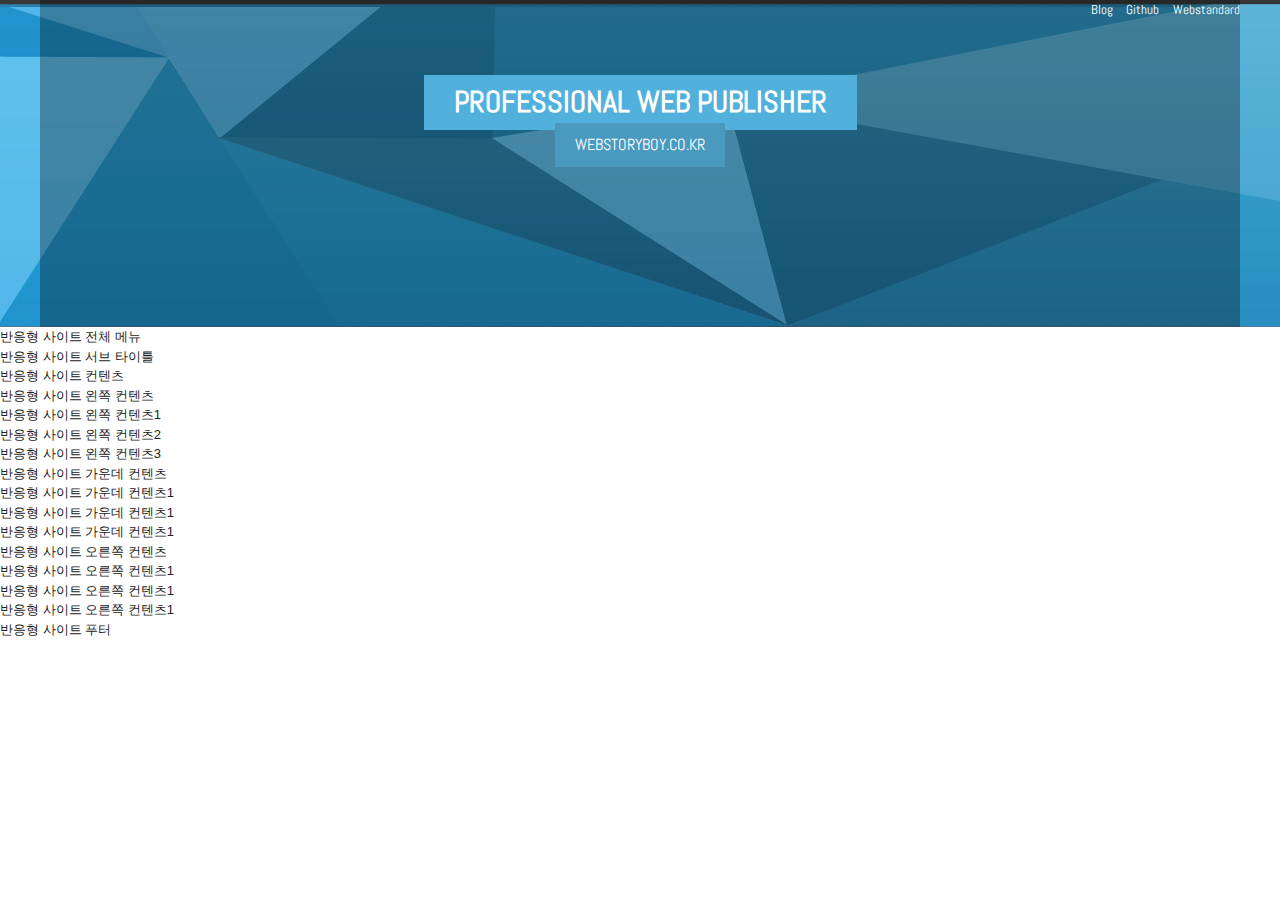
==== 반응형레이아웃/html5/index.html @ 323aff98 "반응형 사이트 만들기 헤더 타이틀" ====
<!DOCTYPE html>
<html lang="ko">

<head>
    <meta charset="UTF-8">
    <meta name="author" content="webstoryboy">
    <meta name="description" content="반응형 사이트 따라하기">
    <meta name="keywords" content="반응형사이트, 웹퍼블리셔, 웹접근성, HTML5, webstoryboy, webs">
    <title>반응형 사이트 만들기</title>

    <!-- style -->
    <link rel="stylesheet" href="css/reset.css">
    <link rel="stylesheet" href="css/style.css">

    <!-- 파비콘 -->
    <link rel="shortcut icon" href="icon/favicon-152.png">
    <link rel="apple-touch-icon-precomposed" href="icon/favicon-152.png">
    <link rel="icon" href="path/to/favicon.png">
    <link rel="icon" href="icon/favicon-16.png" sizes="16x16">
    <link rel="icon" href="icon/favicon-32.png" sizes="32x32">
    <link rel="icon" href="icon/favicon-48.png" sizes="48x48">
    <link rel="icon" href="icon/favicon-64.png" sizes="64x64">
    <link rel="icon" href="icon/favicon-128.png" sizes="128x128">

    <!-- 웹 폰트 -->
    <link href="https://fonts.googleapis.com/css?family=Abel&display=swap" rel="stylesheet">

    <!-- HTLM5shiv ie6~8 -->
    <!--[if lt IE 9]> 
        <script src="js/html5shiv.min.js"></script>
        <script type="text/javascript">
            alert("현재 당신이 보는 브라우저는 지원하지 않습니다. 최신 브라우저로 업데이트해주세요!");
        </script>
    <![endif]-->
</head>

<body>
    <header id="header">
        <div class="container">
            <div class="row">
                <div class="header">
                    <div class="header_menu">
                        <a href="#">Blog</a>
                        <a href="#">Github</a>
                        <a href="#">Webstandard</a>    
                    </div>
                    <!--header_menu-->
                    <div class="header_tit">
                        <h1>Professional Web Publisher</h1><br>
                        <a href="http://webstoryboy.co.kr">webstoryboy.co.kr</a>
                    </div>
                    <!--//header_menu-->
                </div>
            </div>
        </div>
    </header>
    <!-- header -->

    <nav>
        <h2>반응형 사이트 전체 메뉴</h2>
    </nav>
    <article>
        <h2>반응형 사이트 서브 타이틀</h2>
    </article>
    <main>
        <section>
            <h2>반응형 사이트 컨텐츠</h2>
            <section>
                <h3>반응형 사이트 왼쪽 컨텐츠</h3>
                <article>
                    <h4>반응형 사이트 왼쪽 컨텐츠1</h4>
                </article>
                <article>
                    <h4>반응형 사이트 왼쪽 컨텐츠2</h4>
                </article>
                <article>
                    <h4>반응형 사이트 왼쪽 컨텐츠3</h4>
                </article>
            </section>
            <section>
                <h3>반응형 사이트 가운데 컨텐츠</h3>
                <article>
                    <h4>반응형 사이트 가운데 컨텐츠1</h4>
                </article>
                <article>
                    <h4>반응형 사이트 가운데 컨텐츠1</h4>
                </article>
                <article>
                    <h4>반응형 사이트 가운데 컨텐츠1</h4>
                </article>
            </section>
            <section>
                <h3>반응형 사이트 오른쪽 컨텐츠</h3>
                <article>
                    <h4>반응형 사이트 오른쪽 컨텐츠1</h4>
                </article>
                <article>
                    <h4>반응형 사이트 오른쪽 컨텐츠1</h4>
                </article>
                <article>
                    <h4>반응형 사이트 오른쪽 컨텐츠1</h4>
                </article>
            </section>
        </section>
    </main>
    <footer>
        <h2>반응형 사이트 푸터</h2>
    </footer>

    <!-- JavaScript Libraries -->
    <script src="js/jquery.min_1.12.4.js"></script>
    <script src="js/modernizr-custom.js"></script>
</body>

</html>
---- 반응형레이아웃/html5/css/style.css ----
/* 레이 아웃*/

#header {background: url(../img/header_bg.jpg) repeat-x center top;}

/* 컨테이너 */
.container{width: 1200px; margin: 0 auto; background: rgba(0,0,0,0.3);}

/* 헤더 */
.header { height: 327px;}
.header .header_menu{text-align: right;}
.header .header_menu a{color: #fff; padding: 8px 0 6px 10px; inline-display: block; transition: color 0.3s ease; font-family: 'Abel', sans-serif;}
.header .header_menu a:hover{color: #ccc;}
.header .header_tit {text-align: center; text-transform: uppercase; margin-top: 55px; font-family: 'Abel', sans-serif;}
.header .header_tit h1{font-size: 30px; color: #fff; background: #51b0dc; display: inline-block; padding: 5px 30px; font-weight: 900; transition: box-shadow 0.25s ease-in-out;}
.header .header_tit h1:hover {box-shadow: inset -9em 0 0 0 #257fac, inset 9em 0 0 0 #257fac;}
.header .header_tit a{font-size: 16px; color:#fff; background: #4a9abf; display: inline-block; padding: 10px 20px; margin-top: -7px; transition: box-shadow 0.25s ease-in-out;}
.header .header_tit a:hover{box-shadow: inset 0 0 0 5px rgba(75, 154, 191, 0.9), inset  0 0 0 100px rgba(0, 0, 0, 0.1)}

/* mediaquery */
@media(max-width: 1220px){
    .container{width: 100%;}
    .row{padding: 0 15px;}
}
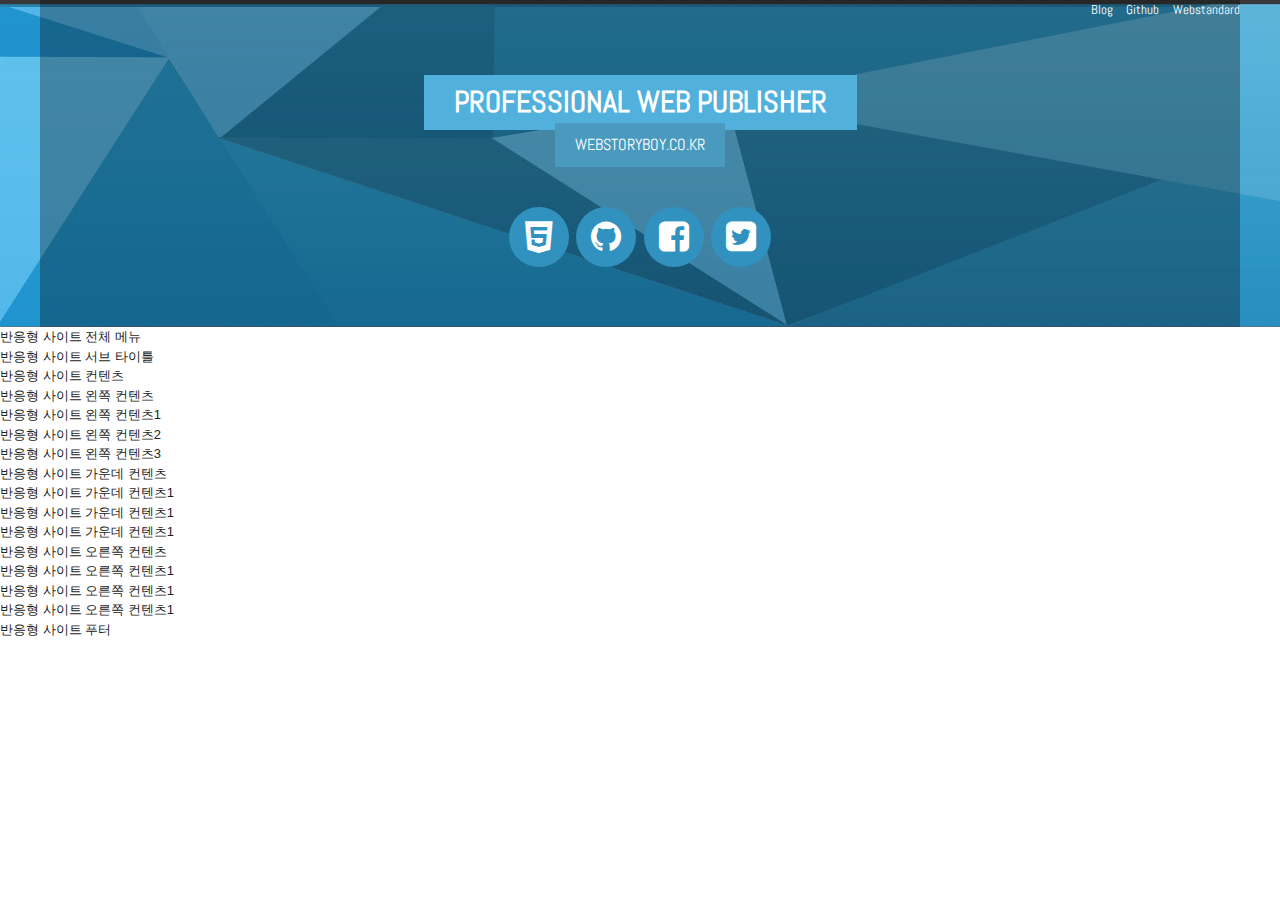
==== commit d25c1bcd: "12.반응형레이아웃 헤더 만들기" ====
--- a/반응형레이아웃/html5/index.html
+++ b/반응형레이아웃/html5/index.html
@@ -11,6 +11,7 @@
     <!-- style -->
     <link rel="stylesheet" href="css/reset.css">
     <link rel="stylesheet" href="css/style.css">
+    <link rel="stylesheet" href="css/font-awesome.css">
 
     <!-- 파비콘 -->
     <link rel="shortcut icon" href="icon/favicon-152.png">
@@ -44,12 +45,20 @@
                         <a href="#">Github</a>
                         <a href="#">Webstandard</a>    
                     </div>
-                    <!--header_menu-->
+                    <!--//header_menu-->
                     <div class="header_tit">
                         <h1>Professional Web Publisher</h1><br>
                         <a href="http://webstoryboy.co.kr">webstoryboy.co.kr</a>
                     </div>
-                    <!--//header_menu-->
+                    <!--//header_tit-->
+                    <div class="header_icon">
+                        <ul>
+                            <li><a href=""><i class="fa fa-html5" aria-hidden="true"></i><span>HTML5</span></a></li>
+                            <li><a href=""><i class="fa fa-github" aria-hidden="true"></i><span>GitHub</span></a></li>
+                            <li><a href=""><i class="fa fa-facebook-square" aria-hidden="true"></i><span>Facebook</span></a></li>
+                            <li><a href=""><i class="fa fa-twitter-square" aria-hidden="true"></i><span>Twitter</span></a></li>
+                        </ul>
+                    </div>
                 </div>
             </div>
         </div>
--- a/반응형레이아웃/html5/css/style.css
+++ b/반응형레이아웃/html5/css/style.css
@@ -15,6 +15,14 @@
 .header .header_tit h1:hover {box-shadow: inset -9em 0 0 0 #257fac, inset 9em 0 0 0 #257fac;}
 .header .header_tit a{font-size: 16px; color:#fff; background: #4a9abf; display: inline-block; padding: 10px 20px; margin-top: -7px; transition: box-shadow 0.25s ease-in-out;}
 .header .header_tit a:hover{box-shadow: inset 0 0 0 5px rgba(75, 154, 191, 0.9), inset  0 0 0 100px rgba(0, 0, 0, 0.1)}
+.header .header_icon{text-align: center; margin-top: 40px; padding-bottom: 45px;}
+.header .header_icon li {display:inline; margin: 0 2px;}
+.header .header_icon li a {position: relative; background-color: #3192bf; border-radius: 50%; width: 60px; height: 60px; color: #fff; display:inline-block; font-size: 35px; line-height: 60px; transition: all 0.3s ease;}
+.header .header_icon li a span {position: absolute; left: 50%; top : -40px; transform: translateX(-50%) ; font-size: 12px; line-height: 1.6; background: #3192bf; padding: 3px 9px; border-radius: 6px 0; opacity: 0; transition: all 0.3s ease;}
+.header .header_icon li a span:before {content: ''; position: absolute; left: 50%; bottom: -5px; margin-left: -5px; border-top: 5px solid #3192bf; border-left: 5px solid transparent; border-right: 5px solid transparent;}
+.header .header_icon li a:hover span {opacity: 1; top: -33px;}
+.header .header_icon li a:hover{box-shadow: 0 0 0 3px rgba(75, 154, 191, 0.9) inset, 0 0 0 100px rgba(0, 0, 0, 0.1) inset;}
+
 
 /* mediaquery */
 @media(max-width: 1220px){
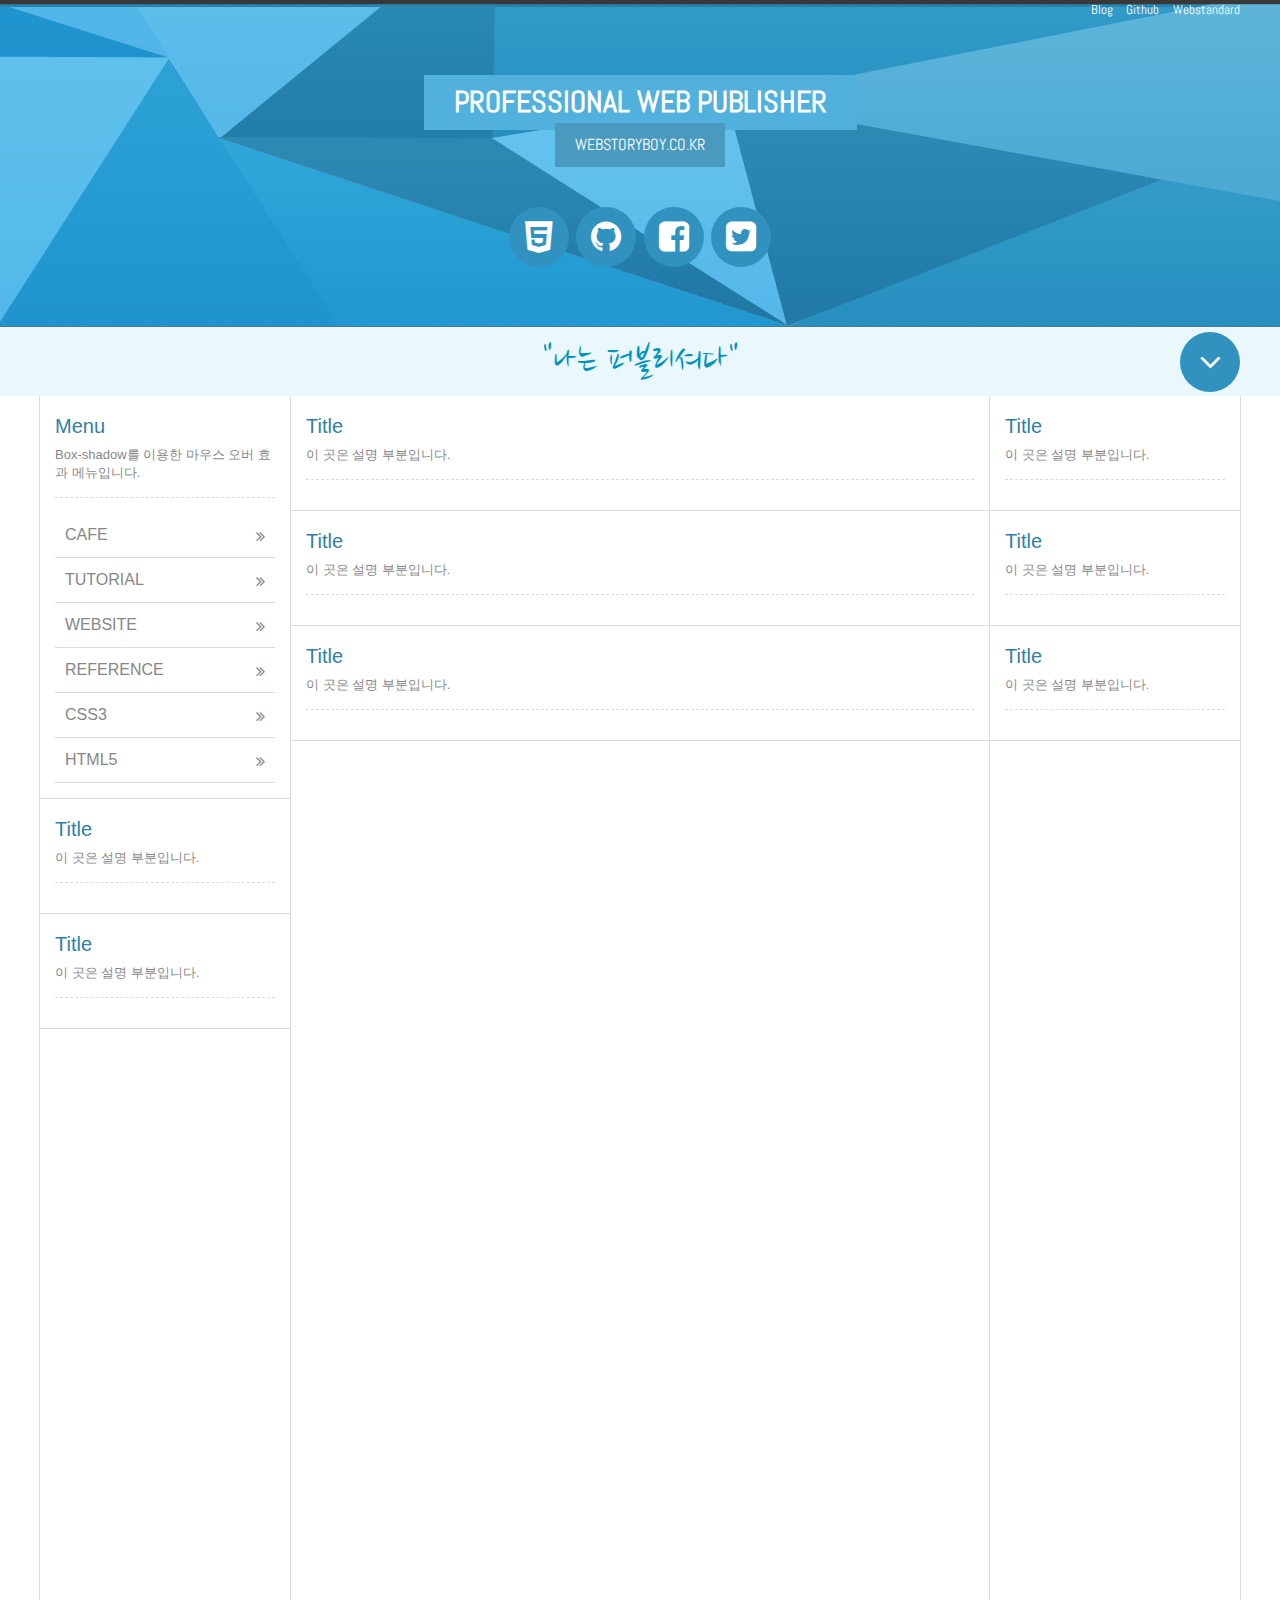
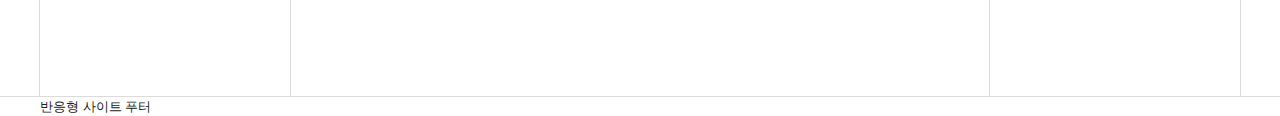
==== commit 877fb5c5: "반응형 사이트 만들기: 메뉴 반응형" ====
--- a/반응형레이아웃/html5/index.html
+++ b/반응형레이아웃/html5/index.html
@@ -12,6 +12,24 @@
     <link rel="stylesheet" href="css/reset.css">
     <link rel="stylesheet" href="css/style.css">
     <link rel="stylesheet" href="css/font-awesome.css">
+
+    <!-- Facebook meta tags -->
+    <meta property="og:type" content="article" />
+    <meta property="og:title" content="반응형 사이트 만들기(title)" />
+    <meta property="og:url"
+        content="http://127.0.0.1:5500/%EB%B0%98%EC%9D%91%ED%98%95%EB%A0%88%EC%9D%B4%EC%95%84%EC%9B%83/html5/index.html" />
+    <meta property="og:image"
+        content="http://127.0.0.1:5500/%EB%B0%98%EC%9D%91%ED%98%95%EB%A0%88%EC%9D%B4%EC%95%84%EC%9B%83/html5/assets/ico/icon.png" />
+    <meta property="og:site_name" content="반응형 사이트 만들기(site_name)" />
+    <meta property="og:description" content="반응형 사이트 따라하기(description)" />
+
+    <!-- twitter meta tags -->
+    <meta name="twitter:card" content="summary_large_image" />
+    <meta name="twitter:site" content="@webstoryboy" />
+    <meta name="twitter:title" content="반응형 사이트 만들기(title)" />
+    <meta name="twitter:description" content="반응형 사이트 만들기(description)." />
+    <meta property="twitter:image"
+        content="http://127.0.0.1:5500/%EB%B0%98%EC%9D%91%ED%98%95%EB%A0%88%EC%9D%B4%EC%95%84%EC%9B%83/html5/assets/ico/icon.png" />
 
     <!-- 파비콘 -->
     <link rel="shortcut icon" href="icon/favicon-152.png">
@@ -25,6 +43,8 @@
 
     <!-- 웹 폰트 -->
     <link href="https://fonts.googleapis.com/css?family=Abel&display=swap" rel="stylesheet">
+    <link href="https://fonts.googleapis.com/css?family=Nanum+Brush+Script" rel="stylesheet">
+    <link href="https://fonts.googleapis.com/css?family=Abel" rel="stylesheet">
 
     <!-- HTLM5shiv ie6~8 -->
     <!--[if lt IE 9]> 
@@ -43,7 +63,7 @@
                     <div class="header_menu">
                         <a href="#">Blog</a>
                         <a href="#">Github</a>
-                        <a href="#">Webstandard</a>    
+                        <a href="#">Webstandard</a>
                     </div>
                     <!--//header_menu-->
                     <div class="header_tit">
@@ -55,8 +75,10 @@
                         <ul>
                             <li><a href=""><i class="fa fa-html5" aria-hidden="true"></i><span>HTML5</span></a></li>
                             <li><a href=""><i class="fa fa-github" aria-hidden="true"></i><span>GitHub</span></a></li>
-                            <li><a href=""><i class="fa fa-facebook-square" aria-hidden="true"></i><span>Facebook</span></a></li>
-                            <li><a href=""><i class="fa fa-twitter-square" aria-hidden="true"></i><span>Twitter</span></a></li>
+                            <li><a href="" class="facebook"><i class="fa fa-facebook-square"
+                                        aria-hidden="true"></i><span>Facebook</span></a></li>
+                            <li><a href="" class="twitter"><i class="fa fa-twitter-square"
+                                        aria-hidden="true"></i><span>Twitter</span></a></li>
                         </ul>
                     </div>
                 </div>
@@ -65,60 +87,220 @@
     </header>
     <!-- header -->
 
-    <nav>
-        <h2>반응형 사이트 전체 메뉴</h2>
+    <nav id="nav">
+        <div class="container">
+            <div class="row">
+                <div class="nav">
+                    <h2 class="ir_su">전체 메뉴</h2>
+                    <div>
+                        <h3>HTML Reference</h3>
+                        <ol>
+                            <li><a href="#">HTML 태그(Tag)</a></li>
+                            <li><a href="#">블록 요소/인라인 요소</a></li>
+                            <li><a href="#">DTD 선언</a></li>
+                            <li><a href="#">언어 속성 설정</a></li>
+                            <li><a href="#">HTML &lt;title&gt;></a></li>
+                            <li><a href="#">HTML &lt;meta&gt;></a></li>
+                            <li><a href="#">특수문자</a></li>
+                            <li><a href="#">하이퍼 링크</a></li>
+                            <li><a href="#">HTML &lt;style&gt;></a></li>
+                            <li><a href="#">HTML &lt;html&gt;></a></li>
+                            <li><a href="#">HTML &lt;head&gt;></a></li>
+                            <li><a href="#">HTML &lt;div&gt;></a></li>
+                            <li><a href="#">HTML &lt;colgroup&gt;></a></li>
+                            <li><a href="#">HTML &lt;caption&gt;></a></li>
+                        </ol>
+                    </div>
+                    <div>
+                        <h3>CSS Reference</h3>
+                        <ol>
+                            <li><a href="#">CSS 선택자</a></li>
+                            <li><a href="#">CSS 단위</a></li>
+                            <li><a href="#">CSS 색상</a></li>
+                            <li><a href="#">CSS 선언 방법</a></li>
+                            <li><a href="#">상대주소와 절대주소</a></li>
+                            <li><a href="#">CSS float</a></li>
+                            <li><a href="#">이미지 표현 방법</a></li>
+                            <li><a href="#">이미지 스프라이트</a></li>
+                            <li><a href="#">IR 효과</a></li>
+                            <li><a href="#">이미지 최적화</a></li>
+                            <li><a href="#">background-color</a></li>
+                            <li><a href="#">border-style</a></li>
+                            <li><a href="#">font-size</a></li>
+                            <li><a href="#">text-align</a></li>
+                        </ol>
+                    </div>
+                    <div>
+                        <h3>Responsive</h3>
+                        <ol>
+                            <li><a href="#">반응형사이트</a></li>
+                            <li><a href="#">미디어쿼리</a></li>
+                            <li><a href="#">CSS3</a></li>
+                            <li><a href="#">웹 접근성 연구소</a></li>
+                            <li><a href="#">네이버 널리</a></li>
+                            <li><a href="#">다음 다룸</a></li>
+                            <li><a href="#">Webstandard</a></li>
+                        </ol>
+                    </div>
+                </div>
+            </div>
+        </div>
     </nav>
-    <article>
-        <h2>반응형 사이트 서브 타이틀</h2>
+    <!-- nav -->
+
+    <article id="title">
+        <div class="container">
+            <div class="title">
+                <h2>"나는 퍼블리셔다"</h2>
+                <a href="#" class="btn">
+                    <i class="fa fa-angle-down" aria-hidden="true"></i>
+                    <span class="ir_su">전체메뉴 보기</span>
+                </a>
+            </div>
+        </div>
     </article>
     <main>
-        <section>
-            <h2>반응형 사이트 컨텐츠</h2>
-            <section>
-                <h3>반응형 사이트 왼쪽 컨텐츠</h3>
-                <article>
-                    <h4>반응형 사이트 왼쪽 컨텐츠1</h4>
-                </article>
-                <article>
-                    <h4>반응형 사이트 왼쪽 컨텐츠2</h4>
-                </article>
-                <article>
-                    <h4>반응형 사이트 왼쪽 컨텐츠3</h4>
-                </article>
-            </section>
-            <section>
-                <h3>반응형 사이트 가운데 컨텐츠</h3>
-                <article>
-                    <h4>반응형 사이트 가운데 컨텐츠1</h4>
-                </article>
-                <article>
-                    <h4>반응형 사이트 가운데 컨텐츠1</h4>
-                </article>
-                <article>
-                    <h4>반응형 사이트 가운데 컨텐츠1</h4>
-                </article>
-            </section>
-            <section>
-                <h3>반응형 사이트 오른쪽 컨텐츠</h3>
-                <article>
-                    <h4>반응형 사이트 오른쪽 컨텐츠1</h4>
-                </article>
-                <article>
-                    <h4>반응형 사이트 오른쪽 컨텐츠1</h4>
-                </article>
-                <article>
-                    <h4>반응형 사이트 오른쪽 컨텐츠1</h4>
-                </article>
-            </section>
+        <section id="contents">
+            <div class="container">
+                <h2 class="ir_su">반응형 사이트 컨텐츠</h2>
+                <section id="cont_left">
+                    <h3 class="ir_su">메뉴 및 게시판 컨텐츠 영역</h3>
+                    <article class="column col1">
+                        <h4 class="col_tit">Menu</h4>
+						<p class="col_desc">Box-shadow를 이용한 마우스 오버 효과 메뉴입니다.</p>
+						<!-- 메뉴 -->
+						<div class="menu">
+							<ul>
+								<li><a href="#">Cafe <i class="fa fa-angle-double-right" aria-hidden="true"></i></a></li>
+								<li><a href="#">Tutorial <i class="fa fa-angle-double-right" aria-hidden="true"></i></a></li>
+								<li><a href="#">WebSite <i class="fa fa-angle-double-right" aria-hidden="true"></i></a></li>
+								<li><a href="#">Reference <i class="fa fa-angle-double-right" aria-hidden="true"></i></a></li>
+								<li><a href="#">CSS3 <i class="fa fa-angle-double-right" aria-hidden="true"></i></a></li>
+								<li><a href="#">HTML5 <i class="fa fa-angle-double-right" aria-hidden="true"></i></a></li>
+							</ul>
+						</div>
+						<!--//메뉴 -->
+                    </article>
+                    <!-- //col1 -->
+
+                    <!--col2-->
+                    <article class="column col2">
+                        <h4 class="col_tit">Title</h4>
+                        <p class="col_desc">이 곳은 설명 부분입니다.</p>
+                        <!-- -->
+
+                        <!-- // -->
+                    </article>
+                    <!--//col2-->
+
+                    <!--col3-->
+                    <article class="column col3">
+                        <h4 class="col_tit">Title</h4>
+                        <p class="col_desc">이 곳은 설명 부분입니다.</p>
+                        <!-- -->
+
+                        <!-- // -->
+                    </article>
+                    <!--//col3-->
+
+                </section>
+                <section id="cont_center">
+                    <h3 class="ir_su">반응형 사이트 가운데 컨텐츠</h3>
+
+                    <!--col4-->
+                    <article class="column col4">
+                        <h4 class="col_tit">Title</h4>
+                        <p class="col_desc">이 곳은 설명 부분입니다.</p>
+                        <!-- -->
+
+                        <!-- // -->
+                    </article>
+                    <!--//col4-->
+
+                    <!--col5-->
+                    <article class="column col5">
+                        <h4 class="col_tit">Title</h4>
+                        <p class="col_desc">이 곳은 설명 부분입니다.</p>
+                        <!-- -->
+
+                        <!-- // -->
+                    </article>
+                    <!--//col2-->
+
+                    <!--col6-->
+                    <article class="column col6">
+                        <h4 class="col_tit">Title</h4>
+                        <p class="col_desc">이 곳은 설명 부분입니다.</p>
+                        <!-- -->
+
+                        <!-- // -->
+                    </article>
+                    <!--//col6-->
+
+                </section>
+                <section id="cont_right">
+                    <h3 class="ir_su">반응형 사이트 오른쪽 컨텐츠</h3>
+
+                    <!--col7-->
+                    <article class="column col7">
+                        <h4 class="col_tit">Title</h4>
+                        <p class="col_desc">이 곳은 설명 부분입니다.</p>
+                        <!-- -->
+
+                        <!-- // -->
+                    </article>
+                    <!--//col7-->
+
+                    <!--col8-->
+                    <article class="column col8">
+                        <h4 class="col_tit">Title</h4>
+                        <p class="col_desc">이 곳은 설명 부분입니다.</p>
+                        <!-- -->
+
+                        <!-- // -->
+                    </article>
+                    <!--//col8-->
+
+                    <!--col9-->
+                    <article class="column col9">
+                        <h4 class="col_tit">Title</h4>
+                        <p class="col_desc">이 곳은 설명 부분입니다.</p>
+                        <!-- -->
+
+                        <!-- // -->
+                    </article>
+                    <!--//col9-->
+                </section>
+            </div>
+            <!-- //contents-->
         </section>
     </main>
-    <footer>
-        <h2>반응형 사이트 푸터</h2>
+    <footer id="footer">
+        <div class="container">
+            <h2>반응형 사이트 푸터</h2>
+        </div>
     </footer>
+    <!--//footer-->
 
     <!-- JavaScript Libraries -->
     <script src="js/jquery.min_1.12.4.js"></script>
     <script src="js/modernizr-custom.js"></script>
+
+    <script>
+        //http://www.facebook.com/sharer.php?u={페이지 제목}&t={페이지링크}
+        //http://twitter.com/intent/tweet?text={페이지 제목}&url={페이지링크}
+        //https://share.naver.com/web/shareView.nhn?url={페이지링크}&title={페이지 제목}
+        //https://plus.google.com/share?url={페이지링크}&t={페이지 제목}
+        $(".facebook").click(function (e) {
+            e.preventDefault();
+            window.open('https://www.facebook.com/sharer/sharer.php?u=' + encodeURIComponent(document.URL) + '&t=' + encodeURIComponent(document.title), 'facebooksharedialog', 'menubar=no, toolbar=no, resizable=yes, scrollbars=yes, height=300, width=600');
+        });
+        $(".twitter").click(function (e) {
+            e.preventDefault();
+            window.open('https://twitter.com/intent/tweet?text=[%EA%B3%B5%EC%9C%A0]%20' + encodeURIComponent(document.URL) + '%20-%20' + encodeURIComponent(document.title), 'twittersharedialog', 'menubar=no, toolbar=no, resizable=yes, scrollbars=yes, height=300, width=600');
+        });
+    </script>
+
 </body>
 
 </html>--- a/반응형레이아웃/html5/css/style.css
+++ b/반응형레이아웃/html5/css/style.css
@@ -1,9 +1,16 @@
 /* 레이 아웃*/
-
-#header {background: url(../img/header_bg.jpg) repeat-x center top;}
+body{background: url(../img/header_bg.jpg) repeat-x center top;}
+#header {}
+#nav {background-color: #f6fdff;}
+#title {background: #eaf7fd;}
+#contents .container {border-right: 1px solid #dbdbdb; border-left: 1px solid #dbdbdb;}
+#cont_left {float: left; width: 250px;}
+#cont_center {overflow: hidden; min-height: 1300px; margin-right: 250px; border-right: 1px solid #dbdbdb; border-left: 1px solid #dbdbdb;}
+#cont_right {position: absolute; right: 0; top: 0; width: 250px;}
+#footer {border-top: 1px solid #dbdbdb;}
 
 /* 컨테이너 */
-.container{width: 1200px; margin: 0 auto; background: rgba(0,0,0,0.3);}
+.container{width: 1200px; margin: 0 auto; position: relative;}
 
 /* 헤더 */
 .header { height: 327px;}
@@ -23,9 +30,105 @@
 .header .header_icon li a:hover span {opacity: 1; top: -33px;}
 .header .header_icon li a:hover{box-shadow: 0 0 0 3px rgba(75, 154, 191, 0.9) inset, 0 0 0 100px rgba(0, 0, 0, 0.1) inset;}
 
+/* 전체 메뉴 */
+.nav{overflow: hidden; padding: 25px 0; display:none;}
+.nav > div {float: left; width: 40%;}
+.nav > div:last-child{width: 20%;}
+.nav > div ol{overflow: hidden;}
+.nav > div li{float: left; width: 50%; position: relative; padding-left: 8px; box-sizing: border-box;}
+.nav > div:last-child li {width: 100%;}
+.nav > div li a{position: relative;}
+.nav > div li::before{content: ''; width: 3px; height: 3px; background-color: #25a2d0; border-radius: 50%; position: absolute; left: 0; top: 8px;}
+.nav > div h3 {font-size: 18px; color: #25a2d0; font-weight: bold; margin-bottom: 4px;}
+.nav > div li a::after{content: '';  display: inline-block; width: 0; height: 1px; position: absolute; bottom: 0; left: 0; background-color: #25aad0; transition: all .2s ease-out;}
+.nav > div li:hover a::after{width: 100%;}
+
+/* 타이틀  */
+.title {position: relative; text-align: center;}
+.title h2 {font-family: 'Nanum Brush Script', cursive; font-size: 39px; color: #0093bd; padding: 5px 0;}
+.title .btn{position: absolute; right: 0; top: 5px; width: 60px; height: 60px; line-height: 60px; background: #3192bf; color: #fff; font-size: 35px; border-radius: 50%; transition: all 0.3s ease;}
+.title .btn:hover{box-shadow: 0 0 0 3px rgba(71, 154, 191, 0.9) inset, 0 0 0 100px rgba(0, 0, 0, 0.1) inset;}
+
+/* 컨텐츠 영역 */
+.column {padding: 15px; border-bottom: 1px solid #dbdbdb;}
+.column .col_tit{font-size: 20px; color: #2f7fa6; padding-bottom: 5px;}
+.column .col_desc{border-bottom: 1px dashed #dbdbdb; padding-bottom: 15px; margin-bottom: 15px; color:#878787; line-height: 18px;}
+.column .col1 {}
+.column .col2 {}
+.column .col3 {border-bottom: 0;}
+.column .col4 {}
+.column .col5 {}
+.column .col6 {border-bottom: 0;}
+.column .col7 {}
+.column .col8 {}
+.column .col9 {border-bottom: 0;}
+
+/* 메뉴 */
+.menu li {position: relative;}
+.menu li a {font-size: 16px; text-transform: uppercase; color:#878787; border-bottom: 1px solid #dbdbdb; padding: 10px; display:block; transition: box-shadow 0.34s ease, background 0.34s ease;}
+.menu li a i{position: absolute; right: 10px; top: 15px;}
+.menu li a:hover {box-shadow: inset 180px 0 0 0 rgba(36, 130, 174, 0.7); color:#fff; background: rgba(36,130,174,0.9);}
+
+
+
 
 /* mediaquery */
-@media(max-width: 1220px){
+
+/* 화면 너비 0 ~ 1220px */
+@media (max-width: 1220px){
     .container{width: 100%;}
     .row{padding: 0 15px;}
+    #contents .container{border:0;}
+    .title .btn{right: 5px;}
 }
+
+/* 화면 너비 0 ~ 1024px */
+@media (max-width: 1024px){
+    
+}
+
+/* 화면 너비 0 ~ 960px */
+@media (max-width: 960px){
+    #cont_right{position: static; width: 100%; border-top: 1px solid #dbdbdb;}
+    #cont_center {margin-right: 0; border-right: 0;}
+    .nav > div {float: none; width: 100%;}
+    .nav > div:last-child {width: 100%;}
+    .nav > div li {width: 33.3333%;}
+    .nav > div:last-child li{width: 33.3333%;}
+    .nav > div ol {margin-bottom: 10px;}
+}
+
+/* 화면 너비 0 ~ 768px */
+@media (max-width: 768px){
+    #cont_left{float:none; width: 100%;}
+    #cont_center {border-left: 0;}
+    #cont_center:first-child{border-top: 1px solid #dbdbdb;}
+}
+
+/* 화면 너비 0 ~ 600px */
+@media (max-width: 600px){
+    .header { height: auto;}
+    .header .header_tit {display: none;}
+    .header .header_icon {display: none;}
+    .title .btn{display:none;}
+
+    .nav > div li {width: 50%;}
+    .nav > div:last-child li{width: 50%;}
+
+    .column.col1 .col_tit {display: none;}
+    .column.col1 .col_desc {display: none;}
+    .column.col1 .menu li a i {display: none;}
+    .column.col1 {padding: 0; border-bottom: 0;}
+    .column.col1 .menu ul {overflow: hidden;}
+    .column.col1 .menu li {float: left; width: 33.3333%; border-right: 1px solid #dbdbdb; text-align: center; box-sizing: border-box;}
+    .column.col1 .menu li:nth-child(3n) {border-right: 0;} 
+    .column.col1 .menu li a {color:#fff; text-shadow: 0 0 5px rgba(0, 0, 0, 0.7);}
+    .column.col1 .menu li a:hover {box-shadow: none; background: rgba(36,130,174,0.3);} 
+    .column.col2 {background: #fff;}
+}
+
+/* 화면 너비 0 ~ 480px */
+@media (max-width: 480px){
+    .nav > div li {width: 100%;}
+    .nav > div:last-child li{width: 100%;}
+}
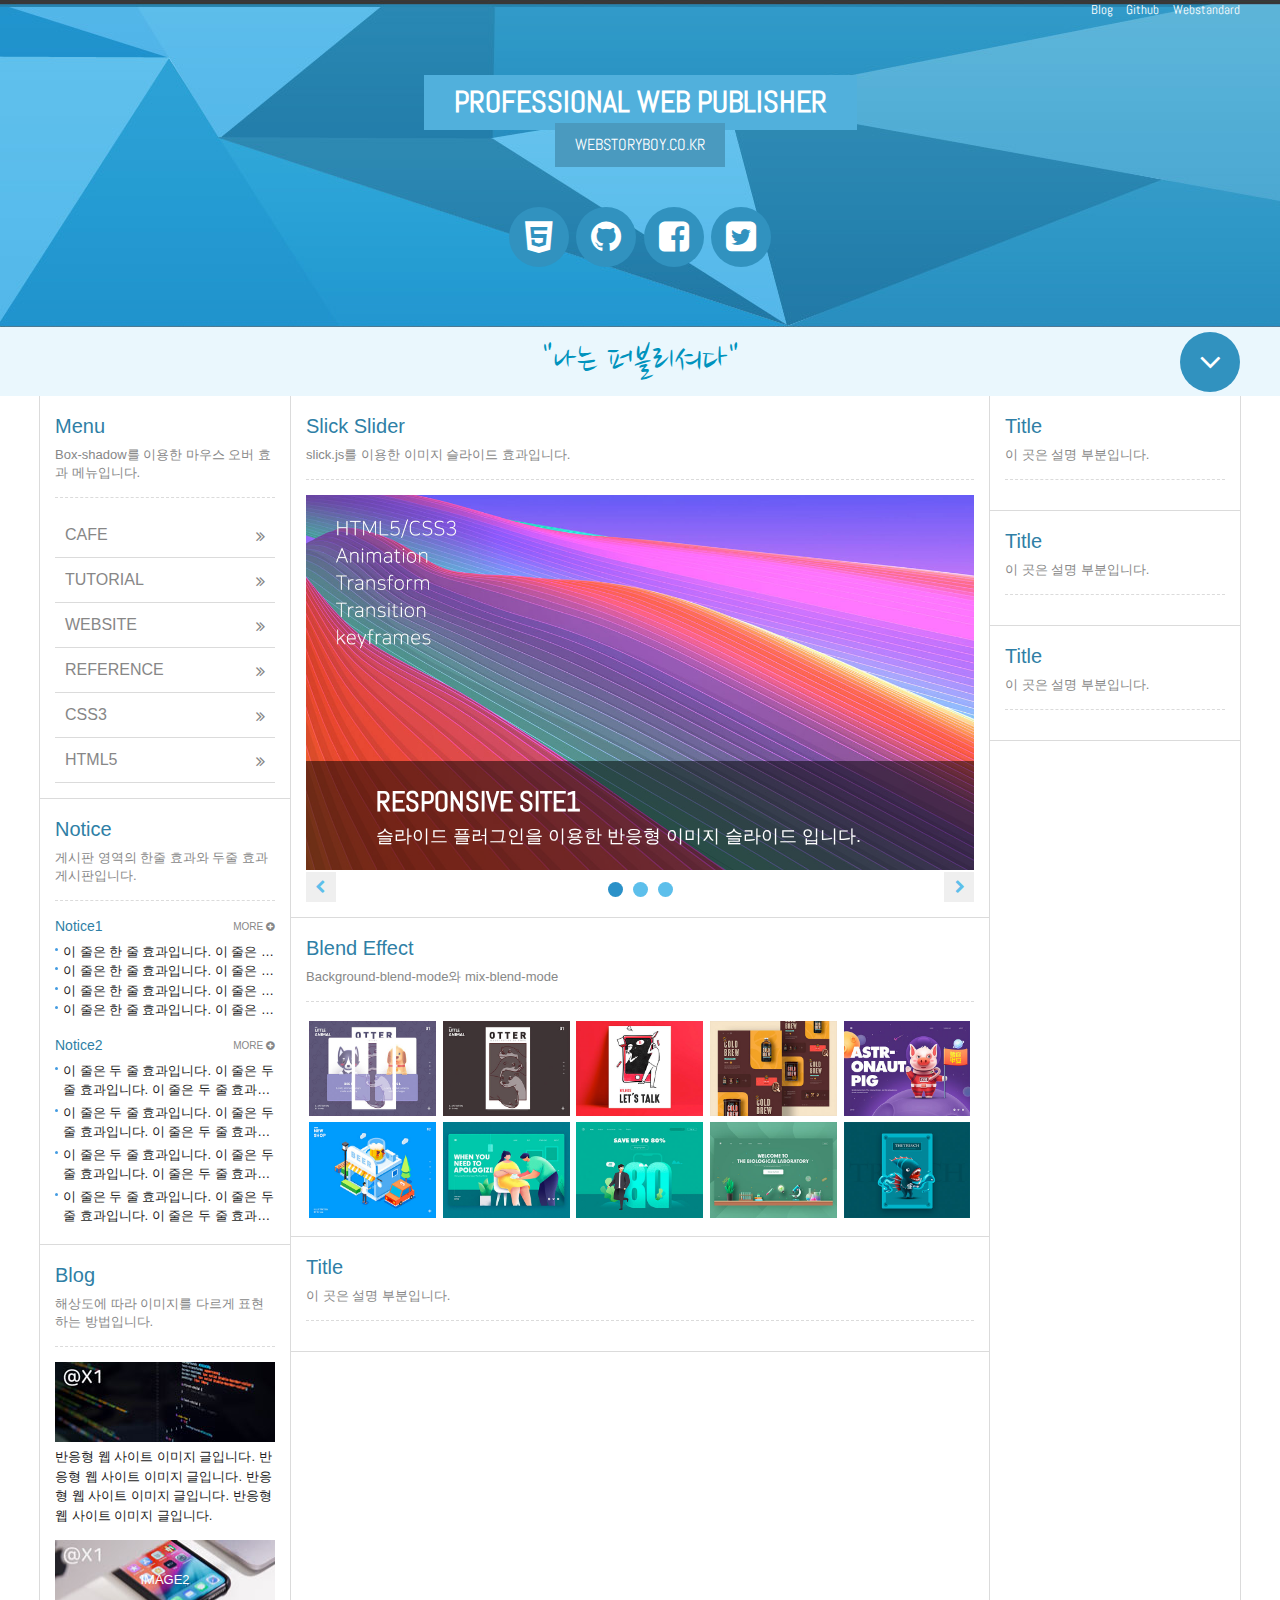
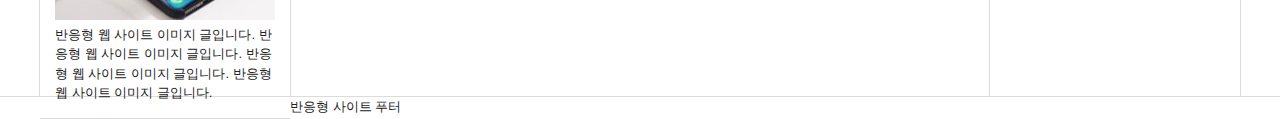
==== commit c3c55b25: "반응형 사이트 만들기 : 라이트 박스" ====
--- a/반응형레이아웃/html5/index.html
+++ b/반응형레이아웃/html5/index.html
@@ -3,6 +3,8 @@
 
 <head>
     <meta charset="UTF-8">
+    <meta name="viewport"
+        content="user-scalable=no, initial-scale-1.0, maximum-scale=1.0, minimum-scale=1.0, width=device-width">
     <meta name="author" content="webstoryboy">
     <meta name="description" content="반응형 사이트 따라하기">
     <meta name="keywords" content="반응형사이트, 웹퍼블리셔, 웹접근성, HTML5, webstoryboy, webs">
@@ -12,6 +14,8 @@
     <link rel="stylesheet" href="css/reset.css">
     <link rel="stylesheet" href="css/style.css">
     <link rel="stylesheet" href="css/font-awesome.css">
+    <link rel="stylesheet" href="css/slick.css">
+    <link rel="stylesheet" href="css/lightgallery.css">
 
     <!-- Facebook meta tags -->
     <meta property="og:type" content="article" />
@@ -167,39 +171,89 @@
                     <h3 class="ir_su">메뉴 및 게시판 컨텐츠 영역</h3>
                     <article class="column col1">
                         <h4 class="col_tit">Menu</h4>
-						<p class="col_desc">Box-shadow를 이용한 마우스 오버 효과 메뉴입니다.</p>
-						<!-- 메뉴 -->
-						<div class="menu">
-							<ul>
-								<li><a href="#">Cafe <i class="fa fa-angle-double-right" aria-hidden="true"></i></a></li>
-								<li><a href="#">Tutorial <i class="fa fa-angle-double-right" aria-hidden="true"></i></a></li>
-								<li><a href="#">WebSite <i class="fa fa-angle-double-right" aria-hidden="true"></i></a></li>
-								<li><a href="#">Reference <i class="fa fa-angle-double-right" aria-hidden="true"></i></a></li>
-								<li><a href="#">CSS3 <i class="fa fa-angle-double-right" aria-hidden="true"></i></a></li>
-								<li><a href="#">HTML5 <i class="fa fa-angle-double-right" aria-hidden="true"></i></a></li>
-							</ul>
-						</div>
-						<!--//메뉴 -->
+                        <p class="col_desc">Box-shadow를 이용한 마우스 오버 효과 메뉴입니다.</p>
+                        <!-- 메뉴 -->
+                        <div class="menu">
+                            <ul>
+                                <li><a href="#">Cafe <i class="fa fa-angle-double-right" aria-hidden="true"></i></a>
+                                </li>
+                                <li><a href="#">Tutorial <i class="fa fa-angle-double-right" aria-hidden="true"></i></a>
+                                </li>
+                                <li><a href="#">WebSite <i class="fa fa-angle-double-right" aria-hidden="true"></i></a>
+                                </li>
+                                <li><a href="#">Reference <i class="fa fa-angle-double-right"
+                                            aria-hidden="true"></i></a></li>
+                                <li><a href="#">CSS3 <i class="fa fa-angle-double-right" aria-hidden="true"></i></a>
+                                </li>
+                                <li><a href="#">HTML5 <i class="fa fa-angle-double-right" aria-hidden="true"></i></a>
+                                </li>
+                            </ul>
+                        </div>
+                        <!--//메뉴 -->
                     </article>
                     <!-- //col1 -->
 
                     <!--col2-->
                     <article class="column col2">
-                        <h4 class="col_tit">Title</h4>
-                        <p class="col_desc">이 곳은 설명 부분입니다.</p>
-                        <!-- -->
-
-                        <!-- // -->
+                        <h4 class="col_tit">Notice</h4>
+                        <p class="col_desc">게시판 영역의 한줄 효과와 두줄 효과 게시판입니다.</p>
+                        <!-- 게시판 -->
+                        <div class="notice1">
+                            <h5>Notice1</h5>
+                            <ul>
+                                <li><a href="#">이 줄은 한 줄 효과입니다. 이 줄은 한 줄 효과입니다.</a></li>
+                                <li><a href="#">이 줄은 한 줄 효과입니다. 이 줄은 한 줄 효과입니다.</a></li>
+                                <li><a href="#">이 줄은 한 줄 효과입니다. 이 줄은 한 줄 효과입니다.</a></li>
+                                <li><a href="#">이 줄은 한 줄 효과입니다. 이 줄은 한 줄 효과입니다.</a></li>
+                            </ul>
+                            <a href="#" class="more" title="더보기">More <i class="fa fa-plus-circle"
+                                    aria-hidden="true"></i></a>
+                        </div>
+                        <!-- //게시판 -->
+
+                        <!-- 게시판2 -->
+
+                        <div class="notice2 mt15">
+                            <h5>Notice2</h5>
+                            <ul>
+                                <li><a href="#">이 줄은 두 줄 효과입니다. 이 줄은 두 줄 효과입니다. 이 줄은 두 줄 효과입니다. 이 줄은 두 줄 효과입니다.</a></li>
+                                <li><a href="#">이 줄은 두 줄 효과입니다. 이 줄은 두 줄 효과입니다. 이 줄은 두 줄 효과입니다. 이 줄은 두 줄 효과입니다.</a></li>
+                                <li><a href="#">이 줄은 두 줄 효과입니다. 이 줄은 두 줄 효과입니다. 이 줄은 두 줄 효과입니다. 이 줄은 두 줄 효과입니다.</a></li>
+                                <li><a href="#">이 줄은 두 줄 효과입니다. 이 줄은 두 줄 효과입니다. 이 줄은 두 줄 효과입니다. 이 줄은 두 줄 효과입니다.</a></li>
+                            </ul>
+                            <a href="#" class="more" title="더보기">More <i class="fa fa-plus-circle"
+                                    aria-hidden="true"></i></a>
+                        </div>
+                        <!-- //게시판2 -->
                     </article>
                     <!--//col2-->
 
                     <!--col3-->
                     <article class="column col3">
-                        <h4 class="col_tit">Title</h4>
-                        <p class="col_desc">이 곳은 설명 부분입니다.</p>
-                        <!-- -->
-
-                        <!-- // -->
+                        <h4 class="col_tit">Blog</h4>
+                        <p class="col_desc">해상도에 따라 이미지를 다르게 표현하는 방법입니다.</p>
+                        <!-- blog1 -->
+                        <div class="blog1">
+                            <h5 class="ir_su">image1</h5>
+                            <figure>
+                                <!-- <img src="img/blog1_@1.jpg" class="img-normal" alt="normal image"> -->
+                                <!-- <img src="img/blog1_@2.jpg" class="img-retina" alt="retina image" width="100%"> -->
+                                <img src="img/blog3_@1.jpg"
+                                    srcset="img/blog3_@1.jpg 1x, img/blog3_@2.jpg 2x, img/blog3_@3.jpg 3x" alt="이미지">
+                                <figcaption>반응형 웹 사이트 이미지 글입니다. 반응형 웹 사이트 이미지 글입니다. 반응형 웹 사이트 이미지 글입니다. 반응형 웹 사이트 이미지
+                                    글입니다.</figcaption>
+                            </figure>
+                        </div>
+                        <!-- //blog1 -->
+
+                        <!-- blog2 -->
+                        <div class="blog2 mt15">
+                            <div class="img-retina">
+                                <h5 class>image2</h5>
+                            </div>
+                            <p>반응형 웹 사이트 이미지 글입니다. 반응형 웹 사이트 이미지 글입니다. 반응형 웹 사이트 이미지 글입니다. 반응형 웹 사이트 이미지 글입니다.</p>
+                        </div>
+                        <!-- //blog2 -->
                     </article>
                     <!--//col3-->
 
@@ -209,21 +263,54 @@
 
                     <!--col4-->
                     <article class="column col4">
-                        <h4 class="col_tit">Title</h4>
-                        <p class="col_desc">이 곳은 설명 부분입니다.</p>
-                        <!-- -->
-
-                        <!-- // -->
+                        <h4 class="col_tit">Slick Slider</h4>
+                        <p class="col_desc">slick.js를 이용한 이미지 슬라이드 효과입니다.</p>
+                        <!-- 이미지 슬라이드 -->
+                        <div class="slider">
+                            <div>
+                                <figure>
+                                    <img src="img/slider001.jpg" alt="이미지1">
+                                    <figcaption><em>Responsive Site1</em><span>슬라이드 플러그인을 이용한 반응형 이미지 슬라이드 입니다.</span>
+                                    </figcaption>
+                                </figure>
+                            </div>
+                            <div>
+                                <figure>
+                                    <img src="img/slider001.jpg" alt="이미지2">
+                                    <figcaption><em>Responsive Site2</em><span>슬라이드 플러그인을 이용한 반응형 이미지 슬라이드 입니다.</span>
+                                    </figcaption>
+                                </figure>
+                            </div>
+                            <div>
+                                <figure>
+                                    <img src="img/slider001.jpg" alt="이미지3">
+                                    <figcaption><em>Responsive Site3</em><span>슬라이드 플러그인을 이용한 반응형 이미지 슬라이드 입니다.</span>
+                                    </figcaption>
+                                </figure>
+                            </div>
+                        </div>
+                        <!-- //이미지 슬라이드 -->
                     </article>
                     <!--//col4-->
 
                     <!--col5-->
                     <article class="column col5">
-                        <h4 class="col_tit">Title</h4>
-                        <p class="col_desc">이 곳은 설명 부분입니다.</p>
-                        <!-- -->
-
-                        <!-- // -->
+                        <h4 class="col_tit">Blend Effect</h4>
+                        <p class="col_desc">Background-blend-mode와 mix-blend-mode</p>
+                        <!-- lightbox -->
+                        <div class="lightbox square clearfix">
+                            <a href="img/light01_s.jpg"><img src="img/light01.jpg" alt="이미지"></a>
+                            <a href="img/light02_s.jpg"><img src="img/light02.jpg" alt="이미지"></a>
+                            <a href="img/light03_s.jpg"><img src="img/light03.jpg" alt="이미지"></a>
+                            <a href="img/light04_s.jpg"><img src="img/light04.jpg" alt="이미지"></a>
+                            <a href="img/light05_s.jpg"><img src="img/light05.jpg" alt="이미지"></a>
+                            <a href="img/light06_s.jpg"><img src="img/light06.jpg" alt="이미지"></a>
+                            <a href="img/light07_s.jpg"><img src="img/light07.jpg" alt="이미지"></a>
+                            <a href="img/light08_s.jpg"><img src="img/light08.jpg" alt="이미지"></a>
+                            <a href="img/light09_s.jpg"><img src="img/light09.jpg" alt="이미지"></a>
+                            <a href="img/light10_s.jpg"><img src="img/light10.jpg" alt="이미지"></a>
+                        </div>
+                        <!-- //lightbox -->
                     </article>
                     <!--//col2-->
 
@@ -285,12 +372,32 @@
     <!-- JavaScript Libraries -->
     <script src="js/jquery.min_1.12.4.js"></script>
     <script src="js/modernizr-custom.js"></script>
+    <script src="js/slick.min.js"></script>
+    <script src="js/lightgallery.min.js"></script>
 
     <script>
-        //http://www.facebook.com/sharer.php?u={페이지 제목}&t={페이지링크}
-        //http://twitter.com/intent/tweet?text={페이지 제목}&url={페이지링크}
-        //https://share.naver.com/web/shareView.nhn?url={페이지링크}&title={페이지 제목}
-        //https://plus.google.com/share?url={페이지링크}&t={페이지 제목}
+        //라이트 박스
+        $(".lightbox").lightGallery({
+
+        });
+
+        //이미지 슬라이더
+        $(".slider").slick({
+            dots: true,
+            autoplay: true,
+            autoplaySpeed: 3000,
+            arrows: true,
+            responsive: [
+                {
+                    breakpoint: 768,
+                    settings: {
+                        autoplay: false,
+                    }
+                }
+            ]
+        });
+
+        //sns 공유하기
         $(".facebook").click(function (e) {
             e.preventDefault();
             window.open('https://www.facebook.com/sharer/sharer.php?u=' + encodeURIComponent(document.URL) + '&t=' + encodeURIComponent(document.title), 'facebooksharedialog', 'menubar=no, toolbar=no, resizable=yes, scrollbars=yes, height=300, width=600');
--- a/반응형레이아웃/html5/css/style.css
+++ b/반응형레이아웃/html5/css/style.css
@@ -69,7 +69,120 @@
 .menu li a i{position: absolute; right: 10px; top: 15px;}
 .menu li a:hover {box-shadow: inset 180px 0 0 0 rgba(36, 130, 174, 0.7); color:#fff; background: rgba(36,130,174,0.9);}
 
-
+/* 게시판 1 */
+.notice1 {position: relative;}
+.notice1 h5 {font-size: 14px; color: #2f7fa6; padding-bottom: 5px;}
+.notice1 li {position: relative; overflow: hidden; text-overflow: ellipsis; white-space: nowrap; padding-left: 8px;}
+.notice1 li::before{content:''; width: 3px; height: 3px; border-radius: 50%; background: #449ce2; position: absolute; left: 0; top: 6px;}
+.notice1 .more{position: absolute; right: 0; top: 3px; color:#878787; text-transform: uppercase; font-size: 10px;}
+
+/* 게시판 2 */
+.notice2 {position: relative;}
+.notice2 h5 {font-size: 14px; color: #2f7fa6; padding-bottom: 5px;}
+.notice2 li {position: relative; overflow: hidden; text-overflow: ellipsis; display: -webkit-box; -webkit-box-orient: vertical; -webkit-line-clamp: 2; padding-left: 8px; padding-bottom: 5px; max-height: 37px; /* ie */}
+.notice2 li::before{content:''; width: 3px; height: 3px; border-radius: 50%; background: #449ce2; position: absolute; left: 0; top: 6px;}
+.notice2 .more{position: absolute; right: 0; top: 3px; color:#878787; text-transform: uppercase; font-size: 10px;}
+
+/* 블로그 1 */
+.blog1 img {width: 100%;}
+.blog1 .img-retina {display: none;}
+
+@media only screen and (-webkit-min-device-pixel-ratio: 1.5),
+       only screen and (min-device-pixel-ratio: 1.5),
+       only screen and (min-resolution: 1.5dppx) {
+        .blog1 .img-retina {display: initial;}
+        .blog1 .img-normal {display: none;}
+}
+
+/* 블로그2 */
+.blog2 h5 {color: #fff; text-align: center; padding: 30px 30px; text-transform: uppercase;}
+.blog2 p {padding-top: 5px;}
+.blog2 .img-retina {
+    background-image: url(../img/blog4_@1.jpg);
+    background-size: cover;
+}
+
+@media only screen and (-webkit-min-device-pixel-ratio: 2),
+       only screen and (min-device-pixel-ratio: 2),
+       only screen and (min-resolution: 2dppx) {
+           .blog2 .img-retina {background-image: url(../img/blog4_@2.jpg);}
+}
+
+@media only screen and (-webkit-min-device-pixel-ratio: 3),
+       only screen and (min-device-pixel-ratio: 3),
+       only screen and (min-resolution: 3dppx) {
+           .blog2 .img-retina {background-image: url(../img/blog4_@3.jpg);}
+}
+
+/* 이미지 슬라이드 */
+.slider figure {position: relative;}
+.slider figcaption {
+    position: absolute; bottom: 0;   left: 0; width: 100%; padding: 20px;
+    box-sizing: border-box;
+    background-color: rgba(0, 0, 0, 0.5);
+    color: #fff;
+    font-size: 18px;
+}
+.slider figcaption em {
+    display: block; font-weight: bold; font-size: 28px;
+    text-transform: uppercase; font-family: 'Abel', sans-serif;
+    opacity: 0;
+    transition: all .84s ease;
+    transform: translateX(50px);
+}
+
+.slider figcaption span {
+    display: block; overflow: hidden; text-overflow: ellipsis; white-space: nowrap;
+    opacity: 0;
+    transition: all .84s 0.2s ease;
+    transform: translateX(50px);
+}
+.slider .slick-active figcaption em{opacity: 1; transform: translateX(50px);}
+.slider .slick-active figcaption span{opacity: 1; transform: translateX(50px);}
+
+.slider .slick-dots {display: block; width: 100%; text-align: center;}
+.slider .slick-dots li{display: inline-block; width: 15px; height: 15px; margin: 5px;}
+.slider .slick-dots li button { 
+    font-size: 0; line-height: 0;
+    display:block; width: 15px; height: 15px;
+    cursor: pointer;
+    background: #5dbfeb;
+    border-radius: 50%;
+}
+.slider .slick-dots li.slick-active button{background: #2b91c8;}
+
+.slider .slick-prev {
+    position: absolute; left: 0; bottom: 0; z-index: 1000;
+    width: 30px; height: 30px;
+    display: inline-block;
+    text-indent: -9999px;
+    font: normal normal normal 14px/1 FontAwesome;
+}
+.slider .slick-prev::before {
+    content: "\f053";
+    color: #5dbfeb;
+    text-indent: 0;
+    position: absolute; left: 9px; top: 8px;
+}
+
+.slider .slick-next {
+    position: absolute; right: 0; bottom: 0; z-index: 1000;
+    width: 30px; height: 30px;
+    display: inline-block;
+    text-indent: -9999px;
+    font: normal normal normal 14px/1 FontAwesome;
+}
+
+.slider .slick-next::before {
+    content: "\f054";
+    color: #5dbfeb;
+    text-indent: 0;
+    position: absolute; left: 11px; top: 8px;
+}
+
+/* light box */
+.square a {float: left; width: 19%; margin: 0.5%;}
+.square a img {width: 100%; display:block;}
 
 
 /* mediaquery */
@@ -80,11 +193,15 @@
     .row{padding: 0 15px;}
     #contents .container{border:0;}
     .title .btn{right: 5px;}
+
+    .square a {width: 24%;}
+    .square a:nth-child(5n) {display: none;}
 }
 
 /* 화면 너비 0 ~ 1024px */
 @media (max-width: 1024px){
-    
+    .square a {width: 32.3333%;}
+    .square a:nth-child(5) {display: block;}
 }
 
 /* 화면 너비 0 ~ 960px */
@@ -125,10 +242,19 @@
     .column.col1 .menu li a {color:#fff; text-shadow: 0 0 5px rgba(0, 0, 0, 0.7);}
     .column.col1 .menu li a:hover {box-shadow: none; background: rgba(36,130,174,0.3);} 
     .column.col2 {background: #fff;}
+
+    .slider figcaption {padding: 10px;}
+    .slider figcaption em {font-size: 18px;}
+    .slider figcaption span {font-size: 14px;}
+
+    .square a {width: 49%;}
+    .square a:nth-child(5) {display: none;}
 }
 
 /* 화면 너비 0 ~ 480px */
 @media (max-width: 480px){
     .nav > div li {width: 100%;}
     .nav > div:last-child li{width: 100%;}
-}
+
+    .square a{width: 100%; margin-right: 0; margin-left: 0;}
+}
--- a/반응형레이아웃/html5/css/lightgallery.css
+++ b/반응형레이아웃/html5/css/lightgallery.css
@@ -0,0 +1,982 @@
+/*! lightgallery - v1.6.11 - 2018-05-22
+* http://sachinchoolur.github.io/lightGallery/
+* Copyright (c) 2018 Sachin N; Licensed GPLv3 */
+@font-face {
+  font-family: 'lg';
+  src: url("../fonts/lg.eot?n1z373");
+  src: url("../fonts/lg.eot?#iefixn1z373") format("embedded-opentype"), url("../fonts/lg.woff?n1z373") format("woff"), url("../fonts/lg.ttf?n1z373") format("truetype"), url("../fonts/lg.svg?n1z373#lg") format("svg");
+  font-weight: normal;
+  font-style: normal;
+}
+.lg-icon {
+  font-family: 'lg';
+  speak: none;
+  font-style: normal;
+  font-weight: normal;
+  font-variant: normal;
+  text-transform: none;
+  line-height: 1;
+  /* Better Font Rendering =========== */
+  -webkit-font-smoothing: antialiased;
+  -moz-osx-font-smoothing: grayscale;
+}
+
+.lg-actions .lg-next, .lg-actions .lg-prev {
+  background-color: rgba(0, 0, 0, 0.45);
+  border-radius: 2px;
+  color: #999;
+  cursor: pointer;
+  display: block;
+  font-size: 22px;
+  margin-top: -10px;
+  padding: 8px 10px 9px;
+  position: absolute;
+  top: 50%;
+  z-index: 1080;
+  border: none;
+  outline: none;
+}
+.lg-actions .lg-next.disabled, .lg-actions .lg-prev.disabled {
+/*  pointer-events: none;*/
+  opacity: 0.5;
+}
+.lg-actions .lg-next:hover, .lg-actions .lg-prev:hover {
+  color: #FFF;
+}
+.lg-actions .lg-next {
+  right: 20px;
+}
+.lg-actions .lg-next:before {
+  content: "\e095";
+}
+.lg-actions .lg-prev {
+  left: 20px;
+}
+.lg-actions .lg-prev:after {
+  content: "\e094";
+}
+
+@-webkit-keyframes lg-right-end {
+  0% {
+    left: 0;
+  }
+  50% {
+    left: -30px;
+  }
+  100% {
+    left: 0;
+  }
+}
+@-moz-keyframes lg-right-end {
+  0% {
+    left: 0;
+  }
+  50% {
+    left: -30px;
+  }
+  100% {
+    left: 0;
+  }
+}
+@-ms-keyframes lg-right-end {
+  0% {
+    left: 0;
+  }
+  50% {
+    left: -30px;
+  }
+  100% {
+    left: 0;
+  }
+}
+@keyframes lg-right-end {
+  0% {
+    left: 0;
+  }
+  50% {
+    left: -30px;
+  }
+  100% {
+    left: 0;
+  }
+}
+@-webkit-keyframes lg-left-end {
+  0% {
+    left: 0;
+  }
+  50% {
+    left: 30px;
+  }
+  100% {
+    left: 0;
+  }
+}
+@-moz-keyframes lg-left-end {
+  0% {
+    left: 0;
+  }
+  50% {
+    left: 30px;
+  }
+  100% {
+    left: 0;
+  }
+}
+@-ms-keyframes lg-left-end {
+  0% {
+    left: 0;
+  }
+  50% {
+    left: 30px;
+  }
+  100% {
+    left: 0;
+  }
+}
+@keyframes lg-left-end {
+  0% {
+    left: 0;
+  }
+  50% {
+    left: 30px;
+  }
+  100% {
+    left: 0;
+  }
+}
+.lg-outer.lg-right-end .lg-object {
+  -webkit-animation: lg-right-end 0.3s;
+  -o-animation: lg-right-end 0.3s;
+  animation: lg-right-end 0.3s;
+  position: relative;
+}
+.lg-outer.lg-left-end .lg-object {
+  -webkit-animation: lg-left-end 0.3s;
+  -o-animation: lg-left-end 0.3s;
+  animation: lg-left-end 0.3s;
+  position: relative;
+}
+
+.lg-toolbar {
+  z-index: 1082;
+  left: 0;
+  position: absolute;
+  top: 0;
+  width: 100%;
+  background-color: rgba(0, 0, 0, 0.45);
+}
+.lg-toolbar .lg-icon {
+  color: #999;
+  cursor: pointer;
+  float: right;
+  font-size: 24px;
+  height: 47px;
+  line-height: 27px;
+  padding: 10px 0;
+  text-align: center;
+  width: 50px;
+  text-decoration: none !important;
+  outline: medium none;
+  -webkit-transition: color 0.2s linear;
+  -o-transition: color 0.2s linear;
+  transition: color 0.2s linear;
+}
+.lg-toolbar .lg-icon:hover {
+  color: #FFF;
+}
+.lg-toolbar .lg-close:after {
+  content: "\e070";
+}
+.lg-toolbar .lg-download:after {
+  content: "\e0f2";
+}
+
+.lg-sub-html {
+  background-color: rgba(0, 0, 0, 0.45);
+  bottom: 0;
+  color: #EEE;
+  font-size: 16px;
+  left: 0;
+  padding: 10px 40px;
+  position: fixed;
+  right: 0;
+  text-align: center;
+  z-index: 1080;
+}
+.lg-sub-html h4 {
+  margin: 0;
+  font-size: 13px;
+  font-weight: bold;
+}
+.lg-sub-html p {
+  font-size: 12px;
+  margin: 5px 0 0;
+}
+
+#lg-counter {
+  color: #999;
+  display: inline-block;
+  font-size: 16px;
+  padding-left: 20px;
+  padding-top: 12px;
+  vertical-align: middle;
+}
+
+.lg-toolbar, .lg-prev, .lg-next {
+  opacity: 1;
+  -webkit-transition: -webkit-transform 0.35s cubic-bezier(0, 0, 0.25, 1) 0s, opacity 0.35s cubic-bezier(0, 0, 0.25, 1) 0s, color 0.2s linear;
+  -moz-transition: -moz-transform 0.35s cubic-bezier(0, 0, 0.25, 1) 0s, opacity 0.35s cubic-bezier(0, 0, 0.25, 1) 0s, color 0.2s linear;
+  -o-transition: -o-transform 0.35s cubic-bezier(0, 0, 0.25, 1) 0s, opacity 0.35s cubic-bezier(0, 0, 0.25, 1) 0s, color 0.2s linear;
+  transition: transform 0.35s cubic-bezier(0, 0, 0.25, 1) 0s, opacity 0.35s cubic-bezier(0, 0, 0.25, 1) 0s, color 0.2s linear;
+}
+
+.lg-hide-items .lg-prev {
+  opacity: 0;
+  -webkit-transform: translate3d(-10px, 0, 0);
+  transform: translate3d(-10px, 0, 0);
+}
+.lg-hide-items .lg-next {
+  opacity: 0;
+  -webkit-transform: translate3d(10px, 0, 0);
+  transform: translate3d(10px, 0, 0);
+}
+.lg-hide-items .lg-toolbar {
+  opacity: 0;
+  -webkit-transform: translate3d(0, -10px, 0);
+  transform: translate3d(0, -10px, 0);
+}
+
+body:not(.lg-from-hash) .lg-outer.lg-start-zoom .lg-object {
+  -webkit-transform: scale3d(0.5, 0.5, 0.5);
+  transform: scale3d(0.5, 0.5, 0.5);
+  opacity: 0;
+  -webkit-transition: -webkit-transform 250ms cubic-bezier(0, 0, 0.25, 1) 0s, opacity 250ms cubic-bezier(0, 0, 0.25, 1) !important;
+  -moz-transition: -moz-transform 250ms cubic-bezier(0, 0, 0.25, 1) 0s, opacity 250ms cubic-bezier(0, 0, 0.25, 1) !important;
+  -o-transition: -o-transform 250ms cubic-bezier(0, 0, 0.25, 1) 0s, opacity 250ms cubic-bezier(0, 0, 0.25, 1) !important;
+  transition: transform 250ms cubic-bezier(0, 0, 0.25, 1) 0s, opacity 250ms cubic-bezier(0, 0, 0.25, 1) !important;
+  -webkit-transform-origin: 50% 50%;
+  -moz-transform-origin: 50% 50%;
+  -ms-transform-origin: 50% 50%;
+  transform-origin: 50% 50%;
+}
+body:not(.lg-from-hash) .lg-outer.lg-start-zoom .lg-item.lg-complete .lg-object {
+  -webkit-transform: scale3d(1, 1, 1);
+  transform: scale3d(1, 1, 1);
+  opacity: 1;
+}
+
+.lg-outer .lg-thumb-outer {
+  background-color: #0D0A0A;
+  bottom: 0;
+  position: absolute;
+  width: 100%;
+  z-index: 1080;
+  max-height: 350px;
+  -webkit-transform: translate3d(0, 100%, 0);
+  transform: translate3d(0, 100%, 0);
+  -webkit-transition: -webkit-transform 0.25s cubic-bezier(0, 0, 0.25, 1) 0s;
+  -moz-transition: -moz-transform 0.25s cubic-bezier(0, 0, 0.25, 1) 0s;
+  -o-transition: -o-transform 0.25s cubic-bezier(0, 0, 0.25, 1) 0s;
+  transition: transform 0.25s cubic-bezier(0, 0, 0.25, 1) 0s;
+}
+.lg-outer .lg-thumb-outer.lg-grab .lg-thumb-item {
+  cursor: -webkit-grab;
+  cursor: -moz-grab;
+  cursor: -o-grab;
+  cursor: -ms-grab;
+  cursor: grab;
+}
+.lg-outer .lg-thumb-outer.lg-grabbing .lg-thumb-item {
+  cursor: move;
+  cursor: -webkit-grabbing;
+  cursor: -moz-grabbing;
+  cursor: -o-grabbing;
+  cursor: -ms-grabbing;
+  cursor: grabbing;
+}
+.lg-outer .lg-thumb-outer.lg-dragging .lg-thumb {
+  -webkit-transition-duration: 0s !important;
+  transition-duration: 0s !important;
+}
+.lg-outer.lg-thumb-open .lg-thumb-outer {
+  -webkit-transform: translate3d(0, 0%, 0);
+  transform: translate3d(0, 0%, 0);
+}
+.lg-outer .lg-thumb {
+  padding: 10px 0;
+  height: 100%;
+  margin-bottom: -5px;
+}
+.lg-outer .lg-thumb-item {
+  border-radius: 5px;
+  cursor: pointer;
+  float: left;
+  overflow: hidden;
+  height: 100%;
+  border: 2px solid #FFF;
+  border-radius: 4px;
+  margin-bottom: 5px;
+}
+@media (min-width: 1025px) {
+  .lg-outer .lg-thumb-item {
+    -webkit-transition: border-color 0.25s ease;
+    -o-transition: border-color 0.25s ease;
+    transition: border-color 0.25s ease;
+  }
+}
+.lg-outer .lg-thumb-item.active, .lg-outer .lg-thumb-item:hover {
+  border-color: #a90707;
+}
+.lg-outer .lg-thumb-item img {
+  width: 100%;
+  height: 100%;
+  object-fit: cover;
+}
+.lg-outer.lg-has-thumb .lg-item {
+  padding-bottom: 120px;
+}
+.lg-outer.lg-can-toggle .lg-item {
+  padding-bottom: 0;
+}
+.lg-outer.lg-pull-caption-up .lg-sub-html {
+  -webkit-transition: bottom 0.25s ease;
+  -o-transition: bottom 0.25s ease;
+  transition: bottom 0.25s ease;
+}
+.lg-outer.lg-pull-caption-up.lg-thumb-open .lg-sub-html {
+  bottom: 100px;
+}
+.lg-outer .lg-toogle-thumb {
+  background-color: #0D0A0A;
+  border-radius: 2px 2px 0 0;
+  color: #999;
+  cursor: pointer;
+  font-size: 24px;
+  height: 39px;
+  line-height: 27px;
+  padding: 5px 0;
+  position: absolute;
+  right: 20px;
+  text-align: center;
+  top: -39px;
+  width: 50px;
+}
+.lg-outer .lg-toogle-thumb:after {
+  content: "\e1ff";
+}
+.lg-outer .lg-toogle-thumb:hover {
+  color: #FFF;
+}
+
+.lg-outer .lg-video-cont {
+  display: inline-block;
+  vertical-align: middle;
+  max-width: 1140px;
+  max-height: 100%;
+  width: 100%;
+  padding: 0 5px;
+}
+.lg-outer .lg-video {
+  width: 100%;
+  height: 0;
+  padding-bottom: 56.25%;
+  overflow: hidden;
+  position: relative;
+}
+.lg-outer .lg-video .lg-object {
+  display: inline-block;
+  position: absolute;
+  top: 0;
+  left: 0;
+  width: 100% !important;
+  height: 100% !important;
+}
+.lg-outer .lg-video .lg-video-play {
+  width: 84px;
+  height: 59px;
+  position: absolute;
+  left: 50%;
+  top: 50%;
+  margin-left: -42px;
+  margin-top: -30px;
+  z-index: 1080;
+  cursor: pointer;
+}
+.lg-outer .lg-has-iframe .lg-video {
+  -webkit-overflow-scrolling: touch;
+  overflow: auto;
+}
+.lg-outer .lg-has-vimeo .lg-video-play {
+  background: url("../img/vimeo-play.png") no-repeat scroll 0 0 transparent;
+}
+.lg-outer .lg-has-vimeo:hover .lg-video-play {
+  background: url("../img/vimeo-play.png") no-repeat scroll 0 -58px transparent;
+}
+.lg-outer .lg-has-html5 .lg-video-play {
+  background: transparent url("../img/video-play.png") no-repeat scroll 0 0;
+  height: 64px;
+  margin-left: -32px;
+  margin-top: -32px;
+  width: 64px;
+  opacity: 0.8;
+}
+.lg-outer .lg-has-html5:hover .lg-video-play {
+  opacity: 1;
+}
+.lg-outer .lg-has-youtube .lg-video-play {
+  background: url("../img/youtube-play.png") no-repeat scroll 0 0 transparent;
+}
+.lg-outer .lg-has-youtube:hover .lg-video-play {
+  background: url("../img/youtube-play.png") no-repeat scroll 0 -60px transparent;
+}
+.lg-outer .lg-video-object {
+  width: 100% !important;
+  height: 100% !important;
+  position: absolute;
+  top: 0;
+  left: 0;
+}
+.lg-outer .lg-has-video .lg-video-object {
+  visibility: hidden;
+}
+.lg-outer .lg-has-video.lg-video-playing .lg-object, .lg-outer .lg-has-video.lg-video-playing .lg-video-play {
+  display: none;
+}
+.lg-outer .lg-has-video.lg-video-playing .lg-video-object {
+  visibility: visible;
+}
+
+.lg-progress-bar {
+  background-color: #333;
+  height: 5px;
+  left: 0;
+  position: absolute;
+  top: 0;
+  width: 100%;
+  z-index: 1083;
+  opacity: 0;
+  -webkit-transition: opacity 0.08s ease 0s;
+  -moz-transition: opacity 0.08s ease 0s;
+  -o-transition: opacity 0.08s ease 0s;
+  transition: opacity 0.08s ease 0s;
+}
+.lg-progress-bar .lg-progress {
+  background-color: #a90707;
+  height: 5px;
+  width: 0;
+}
+.lg-progress-bar.lg-start .lg-progress {
+  width: 100%;
+}
+.lg-show-autoplay .lg-progress-bar {
+  opacity: 1;
+}
+
+.lg-autoplay-button:after {
+  content: "\e01d";
+}
+.lg-show-autoplay .lg-autoplay-button:after {
+  content: "\e01a";
+}
+
+.lg-outer.lg-css3.lg-zoom-dragging .lg-item.lg-complete.lg-zoomable .lg-img-wrap, .lg-outer.lg-css3.lg-zoom-dragging .lg-item.lg-complete.lg-zoomable .lg-image {
+  -webkit-transition-duration: 0s;
+  transition-duration: 0s;
+}
+.lg-outer.lg-use-transition-for-zoom .lg-item.lg-complete.lg-zoomable .lg-img-wrap {
+  -webkit-transition: -webkit-transform 0.3s cubic-bezier(0, 0, 0.25, 1) 0s;
+  -moz-transition: -moz-transform 0.3s cubic-bezier(0, 0, 0.25, 1) 0s;
+  -o-transition: -o-transform 0.3s cubic-bezier(0, 0, 0.25, 1) 0s;
+  transition: transform 0.3s cubic-bezier(0, 0, 0.25, 1) 0s;
+}
+.lg-outer.lg-use-left-for-zoom .lg-item.lg-complete.lg-zoomable .lg-img-wrap {
+  -webkit-transition: left 0.3s cubic-bezier(0, 0, 0.25, 1) 0s, top 0.3s cubic-bezier(0, 0, 0.25, 1) 0s;
+  -moz-transition: left 0.3s cubic-bezier(0, 0, 0.25, 1) 0s, top 0.3s cubic-bezier(0, 0, 0.25, 1) 0s;
+  -o-transition: left 0.3s cubic-bezier(0, 0, 0.25, 1) 0s, top 0.3s cubic-bezier(0, 0, 0.25, 1) 0s;
+  transition: left 0.3s cubic-bezier(0, 0, 0.25, 1) 0s, top 0.3s cubic-bezier(0, 0, 0.25, 1) 0s;
+}
+.lg-outer .lg-item.lg-complete.lg-zoomable .lg-img-wrap {
+  -webkit-transform: translate3d(0, 0, 0);
+  transform: translate3d(0, 0, 0);
+  -webkit-backface-visibility: hidden;
+  -moz-backface-visibility: hidden;
+  backface-visibility: hidden;
+}
+.lg-outer .lg-item.lg-complete.lg-zoomable .lg-image {
+  -webkit-transform: scale3d(1, 1, 1);
+  transform: scale3d(1, 1, 1);
+  -webkit-transition: -webkit-transform 0.3s cubic-bezier(0, 0, 0.25, 1) 0s, opacity 0.15s !important;
+  -moz-transition: -moz-transform 0.3s cubic-bezier(0, 0, 0.25, 1) 0s, opacity 0.15s !important;
+  -o-transition: -o-transform 0.3s cubic-bezier(0, 0, 0.25, 1) 0s, opacity 0.15s !important;
+  transition: transform 0.3s cubic-bezier(0, 0, 0.25, 1) 0s, opacity 0.15s !important;
+  -webkit-transform-origin: 0 0;
+  -moz-transform-origin: 0 0;
+  -ms-transform-origin: 0 0;
+  transform-origin: 0 0;
+  -webkit-backface-visibility: hidden;
+  -moz-backface-visibility: hidden;
+  backface-visibility: hidden;
+}
+
+#lg-zoom-in:after {
+  content: "\e311";
+}
+
+#lg-actual-size {
+  font-size: 20px;
+}
+#lg-actual-size:after {
+  content: "\e033";
+}
+
+#lg-zoom-out {
+  opacity: 0.5;
+/*  pointer-events: none;*/
+}
+#lg-zoom-out:after {
+  content: "\e312";
+}
+.lg-zoomed #lg-zoom-out {
+  opacity: 1;
+/*  pointer-events: auto;*/
+}
+
+.lg-outer .lg-pager-outer {
+  bottom: 60px;
+  left: 0;
+  position: absolute;
+  right: 0;
+  text-align: center;
+  z-index: 1080;
+  height: 10px;
+}
+.lg-outer .lg-pager-outer.lg-pager-hover .lg-pager-cont {
+  overflow: visible;
+}
+.lg-outer .lg-pager-cont {
+  cursor: pointer;
+  display: inline-block;
+  overflow: hidden;
+  position: relative;
+  vertical-align: top;
+  margin: 0 5px;
+}
+.lg-outer .lg-pager-cont:hover .lg-pager-thumb-cont {
+  opacity: 1;
+  -webkit-transform: translate3d(0, 0, 0);
+  transform: translate3d(0, 0, 0);
+}
+.lg-outer .lg-pager-cont.lg-pager-active .lg-pager {
+  box-shadow: 0 0 0 2px white inset;
+}
+.lg-outer .lg-pager-thumb-cont {
+  background-color: #fff;
+  color: #FFF;
+  bottom: 100%;
+  height: 83px;
+  left: 0;
+  margin-bottom: 20px;
+  margin-left: -60px;
+  opacity: 0;
+  padding: 5px;
+  position: absolute;
+  width: 120px;
+  border-radius: 3px;
+  -webkit-transition: opacity 0.15s ease 0s, -webkit-transform 0.15s ease 0s;
+  -moz-transition: opacity 0.15s ease 0s, -moz-transform 0.15s ease 0s;
+  -o-transition: opacity 0.15s ease 0s, -o-transform 0.15s ease 0s;
+  transition: opacity 0.15s ease 0s, transform 0.15s ease 0s;
+  -webkit-transform: translate3d(0, 5px, 0);
+  transform: translate3d(0, 5px, 0);
+}
+.lg-outer .lg-pager-thumb-cont img {
+  width: 100%;
+  height: 100%;
+}
+.lg-outer .lg-pager {
+  background-color: rgba(255, 255, 255, 0.5);
+  border-radius: 50%;
+  box-shadow: 0 0 0 8px rgba(255, 255, 255, 0.7) inset;
+  display: block;
+  height: 12px;
+  -webkit-transition: box-shadow 0.3s ease 0s;
+  -o-transition: box-shadow 0.3s ease 0s;
+  transition: box-shadow 0.3s ease 0s;
+  width: 12px;
+}
+.lg-outer .lg-pager:hover, .lg-outer .lg-pager:focus {
+  box-shadow: 0 0 0 8px white inset;
+}
+.lg-outer .lg-caret {
+  border-left: 10px solid transparent;
+  border-right: 10px solid transparent;
+  border-top: 10px dashed;
+  bottom: -10px;
+  display: inline-block;
+  height: 0;
+  left: 50%;
+  margin-left: -5px;
+  position: absolute;
+  vertical-align: middle;
+  width: 0;
+}
+
+.lg-fullscreen:after {
+  content: "\e20c";
+}
+.lg-fullscreen-on .lg-fullscreen:after {
+  content: "\e20d";
+}
+
+.lg-outer #lg-dropdown-overlay {
+  background-color: rgba(0, 0, 0, 0.25);
+  bottom: 0;
+  cursor: default;
+  left: 0;
+  position: fixed;
+  right: 0;
+  top: 0;
+  z-index: 1081;
+  opacity: 0;
+  visibility: hidden;
+  -webkit-transition: visibility 0s linear 0.18s, opacity 0.18s linear 0s;
+  -o-transition: visibility 0s linear 0.18s, opacity 0.18s linear 0s;
+  transition: visibility 0s linear 0.18s, opacity 0.18s linear 0s;
+}
+.lg-outer.lg-dropdown-active .lg-dropdown, .lg-outer.lg-dropdown-active #lg-dropdown-overlay {
+  -webkit-transition-delay: 0s;
+  transition-delay: 0s;
+  -moz-transform: translate3d(0, 0px, 0);
+  -o-transform: translate3d(0, 0px, 0);
+  -ms-transform: translate3d(0, 0px, 0);
+  -webkit-transform: translate3d(0, 0px, 0);
+  transform: translate3d(0, 0px, 0);
+  opacity: 1;
+  visibility: visible;
+}
+.lg-outer.lg-dropdown-active #lg-share {
+  color: #FFF;
+}
+.lg-outer .lg-dropdown {
+  background-color: #fff;
+  border-radius: 2px;
+  font-size: 14px;
+  list-style-type: none;
+  margin: 0;
+  padding: 10px 0;
+  position: absolute;
+  right: 0;
+  text-align: left;
+  top: 50px;
+  opacity: 0;
+  visibility: hidden;
+  -moz-transform: translate3d(0, 5px, 0);
+  -o-transform: translate3d(0, 5px, 0);
+  -ms-transform: translate3d(0, 5px, 0);
+  -webkit-transform: translate3d(0, 5px, 0);
+  transform: translate3d(0, 5px, 0);
+  -webkit-transition: -webkit-transform 0.18s linear 0s, visibility 0s linear 0.5s, opacity 0.18s linear 0s;
+  -moz-transition: -moz-transform 0.18s linear 0s, visibility 0s linear 0.5s, opacity 0.18s linear 0s;
+  -o-transition: -o-transform 0.18s linear 0s, visibility 0s linear 0.5s, opacity 0.18s linear 0s;
+  transition: transform 0.18s linear 0s, visibility 0s linear 0.5s, opacity 0.18s linear 0s;
+}
+.lg-outer .lg-dropdown:after {
+  content: "";
+  display: block;
+  height: 0;
+  width: 0;
+  position: absolute;
+  border: 8px solid transparent;
+  border-bottom-color: #FFF;
+  right: 16px;
+  top: -16px;
+}
+.lg-outer .lg-dropdown > li:last-child {
+  margin-bottom: 0px;
+}
+.lg-outer .lg-dropdown > li:hover a, .lg-outer .lg-dropdown > li:hover .lg-icon {
+  color: #333;
+}
+.lg-outer .lg-dropdown a {
+  color: #333;
+  display: block;
+  white-space: pre;
+  padding: 4px 12px;
+  font-family: "Open Sans","Helvetica Neue",Helvetica,Arial,sans-serif;
+  font-size: 12px;
+}
+.lg-outer .lg-dropdown a:hover {
+  background-color: rgba(0, 0, 0, 0.07);
+}
+.lg-outer .lg-dropdown .lg-dropdown-text {
+  display: inline-block;
+  line-height: 1;
+  margin-top: -3px;
+  vertical-align: middle;
+}
+.lg-outer .lg-dropdown .lg-icon {
+  color: #333;
+  display: inline-block;
+  float: none;
+  font-size: 20px;
+  height: auto;
+  line-height: 1;
+  margin-right: 8px;
+  padding: 0;
+  vertical-align: middle;
+  width: auto;
+}
+.lg-outer #lg-share {
+  position: relative;
+}
+.lg-outer #lg-share:after {
+  content: "\e80d";
+}
+.lg-outer #lg-share-facebook .lg-icon {
+  color: #3b5998;
+}
+.lg-outer #lg-share-facebook .lg-icon:after {
+  content: "\e901";
+}
+.lg-outer #lg-share-twitter .lg-icon {
+  color: #00aced;
+}
+.lg-outer #lg-share-twitter .lg-icon:after {
+  content: "\e904";
+}
+.lg-outer #lg-share-googleplus .lg-icon {
+  color: #dd4b39;
+}
+.lg-outer #lg-share-googleplus .lg-icon:after {
+  content: "\e902";
+}
+.lg-outer #lg-share-pinterest .lg-icon {
+  color: #cb2027;
+}
+.lg-outer #lg-share-pinterest .lg-icon:after {
+  content: "\e903";
+}
+
+.lg-group:after {
+  content: "";
+  display: table;
+  clear: both;
+}
+
+.lg-outer {
+  width: 100%;
+  height: 100%;
+  position: fixed;
+  top: 0;
+  left: 0;
+  z-index: 1050;
+  text-align: left;
+  opacity: 0;
+  -webkit-transition: opacity 0.15s ease 0s;
+  -o-transition: opacity 0.15s ease 0s;
+  transition: opacity 0.15s ease 0s;
+}
+.lg-outer * {
+  -webkit-box-sizing: border-box;
+  -moz-box-sizing: border-box;
+  box-sizing: border-box;
+}
+.lg-outer.lg-visible {
+  opacity: 1;
+}
+.lg-outer.lg-css3 .lg-item.lg-prev-slide, .lg-outer.lg-css3 .lg-item.lg-next-slide, .lg-outer.lg-css3 .lg-item.lg-current {
+  -webkit-transition-duration: inherit !important;
+  transition-duration: inherit !important;
+  -webkit-transition-timing-function: inherit !important;
+  transition-timing-function: inherit !important;
+}
+.lg-outer.lg-css3.lg-dragging .lg-item.lg-prev-slide, .lg-outer.lg-css3.lg-dragging .lg-item.lg-next-slide, .lg-outer.lg-css3.lg-dragging .lg-item.lg-current {
+  -webkit-transition-duration: 0s !important;
+  transition-duration: 0s !important;
+  opacity: 1;
+}
+.lg-outer.lg-grab img.lg-object {
+  cursor: -webkit-grab;
+  cursor: -moz-grab;
+  cursor: -o-grab;
+  cursor: -ms-grab;
+  cursor: grab;
+}
+.lg-outer.lg-grabbing img.lg-object {
+  cursor: move;
+  cursor: -webkit-grabbing;
+  cursor: -moz-grabbing;
+  cursor: -o-grabbing;
+  cursor: -ms-grabbing;
+  cursor: grabbing;
+}
+.lg-outer .lg {
+  height: 100%;
+  width: 100%;
+  position: relative;
+  overflow: hidden;
+  margin-left: auto;
+  margin-right: auto;
+  max-width: 100%;
+  max-height: 100%;
+}
+.lg-outer .lg-inner {
+  width: 100%;
+  height: 100%;
+  position: absolute;
+  left: 0;
+  top: 0;
+  white-space: nowrap;
+}
+.lg-outer .lg-item {
+  background: url("../img/loading.gif") no-repeat scroll center center transparent;
+  display: none !important;
+}
+.lg-outer.lg-css3 .lg-prev-slide, .lg-outer.lg-css3 .lg-current, .lg-outer.lg-css3 .lg-next-slide {
+  display: inline-block !important;
+}
+.lg-outer.lg-css .lg-current {
+  display: inline-block !important;
+}
+.lg-outer .lg-item, .lg-outer .lg-img-wrap {
+  display: inline-block;
+  text-align: center;
+  position: absolute;
+  width: 100%;
+  height: 100%;
+}
+.lg-outer .lg-item:before, .lg-outer .lg-img-wrap:before {
+  content: "";
+  display: inline-block;
+  height: 50%;
+  width: 1px;
+  margin-right: -1px;
+}
+.lg-outer .lg-img-wrap {
+  position: absolute;
+  padding: 0 5px;
+  left: 0;
+  right: 0;
+  top: 0;
+  bottom: 0;
+}
+.lg-outer .lg-item.lg-complete {
+  background-image: none;
+}
+.lg-outer .lg-item.lg-current {
+  z-index: 1060;
+}
+.lg-outer .lg-image {
+  display: inline-block;
+  vertical-align: middle;
+  max-width: 100%;
+  max-height: 100%;
+  width: auto !important;
+  height: auto !important;
+}
+.lg-outer.lg-show-after-load .lg-item .lg-object, .lg-outer.lg-show-after-load .lg-item .lg-video-play {
+  opacity: 0;
+  -webkit-transition: opacity 0.15s ease 0s;
+  -o-transition: opacity 0.15s ease 0s;
+  transition: opacity 0.15s ease 0s;
+}
+.lg-outer.lg-show-after-load .lg-item.lg-complete .lg-object, .lg-outer.lg-show-after-load .lg-item.lg-complete .lg-video-play {
+  opacity: 1;
+}
+.lg-outer .lg-empty-html {
+  display: none;
+}
+.lg-outer.lg-hide-download #lg-download {
+  display: none;
+}
+
+.lg-backdrop {
+  position: fixed;
+  top: 0;
+  left: 0;
+  right: 0;
+  bottom: 0;
+  z-index: 1040;
+  background-color: #000;
+  opacity: 0;
+  -webkit-transition: opacity 0.15s ease 0s;
+  -o-transition: opacity 0.15s ease 0s;
+  transition: opacity 0.15s ease 0s;
+}
+.lg-backdrop.in {
+  opacity: 1;
+}
+
+.lg-css3.lg-no-trans .lg-prev-slide, .lg-css3.lg-no-trans .lg-next-slide, .lg-css3.lg-no-trans .lg-current {
+  -webkit-transition: none 0s ease 0s !important;
+  -moz-transition: none 0s ease 0s !important;
+  -o-transition: none 0s ease 0s !important;
+  transition: none 0s ease 0s !important;
+}
+.lg-css3.lg-use-css3 .lg-item {
+  -webkit-backface-visibility: hidden;
+  -moz-backface-visibility: hidden;
+  backface-visibility: hidden;
+}
+.lg-css3.lg-use-left .lg-item {
+  -webkit-backface-visibility: hidden;
+  -moz-backface-visibility: hidden;
+  backface-visibility: hidden;
+}
+.lg-css3.lg-fade .lg-item {
+  opacity: 0;
+}
+.lg-css3.lg-fade .lg-item.lg-current {
+  opacity: 1;
+}
+.lg-css3.lg-fade .lg-item.lg-prev-slide, .lg-css3.lg-fade .lg-item.lg-next-slide, .lg-css3.lg-fade .lg-item.lg-current {
+  -webkit-transition: opacity 0.1s ease 0s;
+  -moz-transition: opacity 0.1s ease 0s;
+  -o-transition: opacity 0.1s ease 0s;
+  transition: opacity 0.1s ease 0s;
+}
+.lg-css3.lg-slide.lg-use-css3 .lg-item {
+  opacity: 0;
+}
+.lg-css3.lg-slide.lg-use-css3 .lg-item.lg-prev-slide {
+  -webkit-transform: translate3d(-100%, 0, 0);
+  transform: translate3d(-100%, 0, 0);
+}
+.lg-css3.lg-slide.lg-use-css3 .lg-item.lg-next-slide {
+  -webkit-transform: translate3d(100%, 0, 0);
+  transform: translate3d(100%, 0, 0);
+}
+.lg-css3.lg-slide.lg-use-css3 .lg-item.lg-current {
+  -webkit-transform: translate3d(0, 0, 0);
+  transform: translate3d(0, 0, 0);
+  opacity: 1;
+}
+.lg-css3.lg-slide.lg-use-css3 .lg-item.lg-prev-slide, .lg-css3.lg-slide.lg-use-css3 .lg-item.lg-next-slide, .lg-css3.lg-slide.lg-use-css3 .lg-item.lg-current {
+  -webkit-transition: -webkit-transform 1s cubic-bezier(0, 0, 0.25, 1) 0s, opacity 0.1s ease 0s;
+  -moz-transition: -moz-transform 1s cubic-bezier(0, 0, 0.25, 1) 0s, opacity 0.1s ease 0s;
+  -o-transition: -o-transform 1s cubic-bezier(0, 0, 0.25, 1) 0s, opacity 0.1s ease 0s;
+  transition: transform 1s cubic-bezier(0, 0, 0.25, 1) 0s, opacity 0.1s ease 0s;
+}
+.lg-css3.lg-slide.lg-use-left .lg-item {
+  opacity: 0;
+  position: absolute;
+  left: 0;
+}
+.lg-css3.lg-slide.lg-use-left .lg-item.lg-prev-slide {
+  left: -100%;
+}
+.lg-css3.lg-slide.lg-use-left .lg-item.lg-next-slide {
+  left: 100%;
+}
+.lg-css3.lg-slide.lg-use-left .lg-item.lg-current {
+  left: 0;
+  opacity: 1;
+}
+.lg-css3.lg-slide.lg-use-left .lg-item.lg-prev-slide, .lg-css3.lg-slide.lg-use-left .lg-item.lg-next-slide, .lg-css3.lg-slide.lg-use-left .lg-item.lg-current {
+  -webkit-transition: left 1s cubic-bezier(0, 0, 0.25, 1) 0s, opacity 0.1s ease 0s;
+  -moz-transition: left 1s cubic-bezier(0, 0, 0.25, 1) 0s, opacity 0.1s ease 0s;
+  -o-transition: left 1s cubic-bezier(0, 0, 0.25, 1) 0s, opacity 0.1s ease 0s;
+  transition: left 1s cubic-bezier(0, 0, 0.25, 1) 0s, opacity 0.1s ease 0s;
+}
+
+/*# sourceMappingURL=lightgallery.css.map */
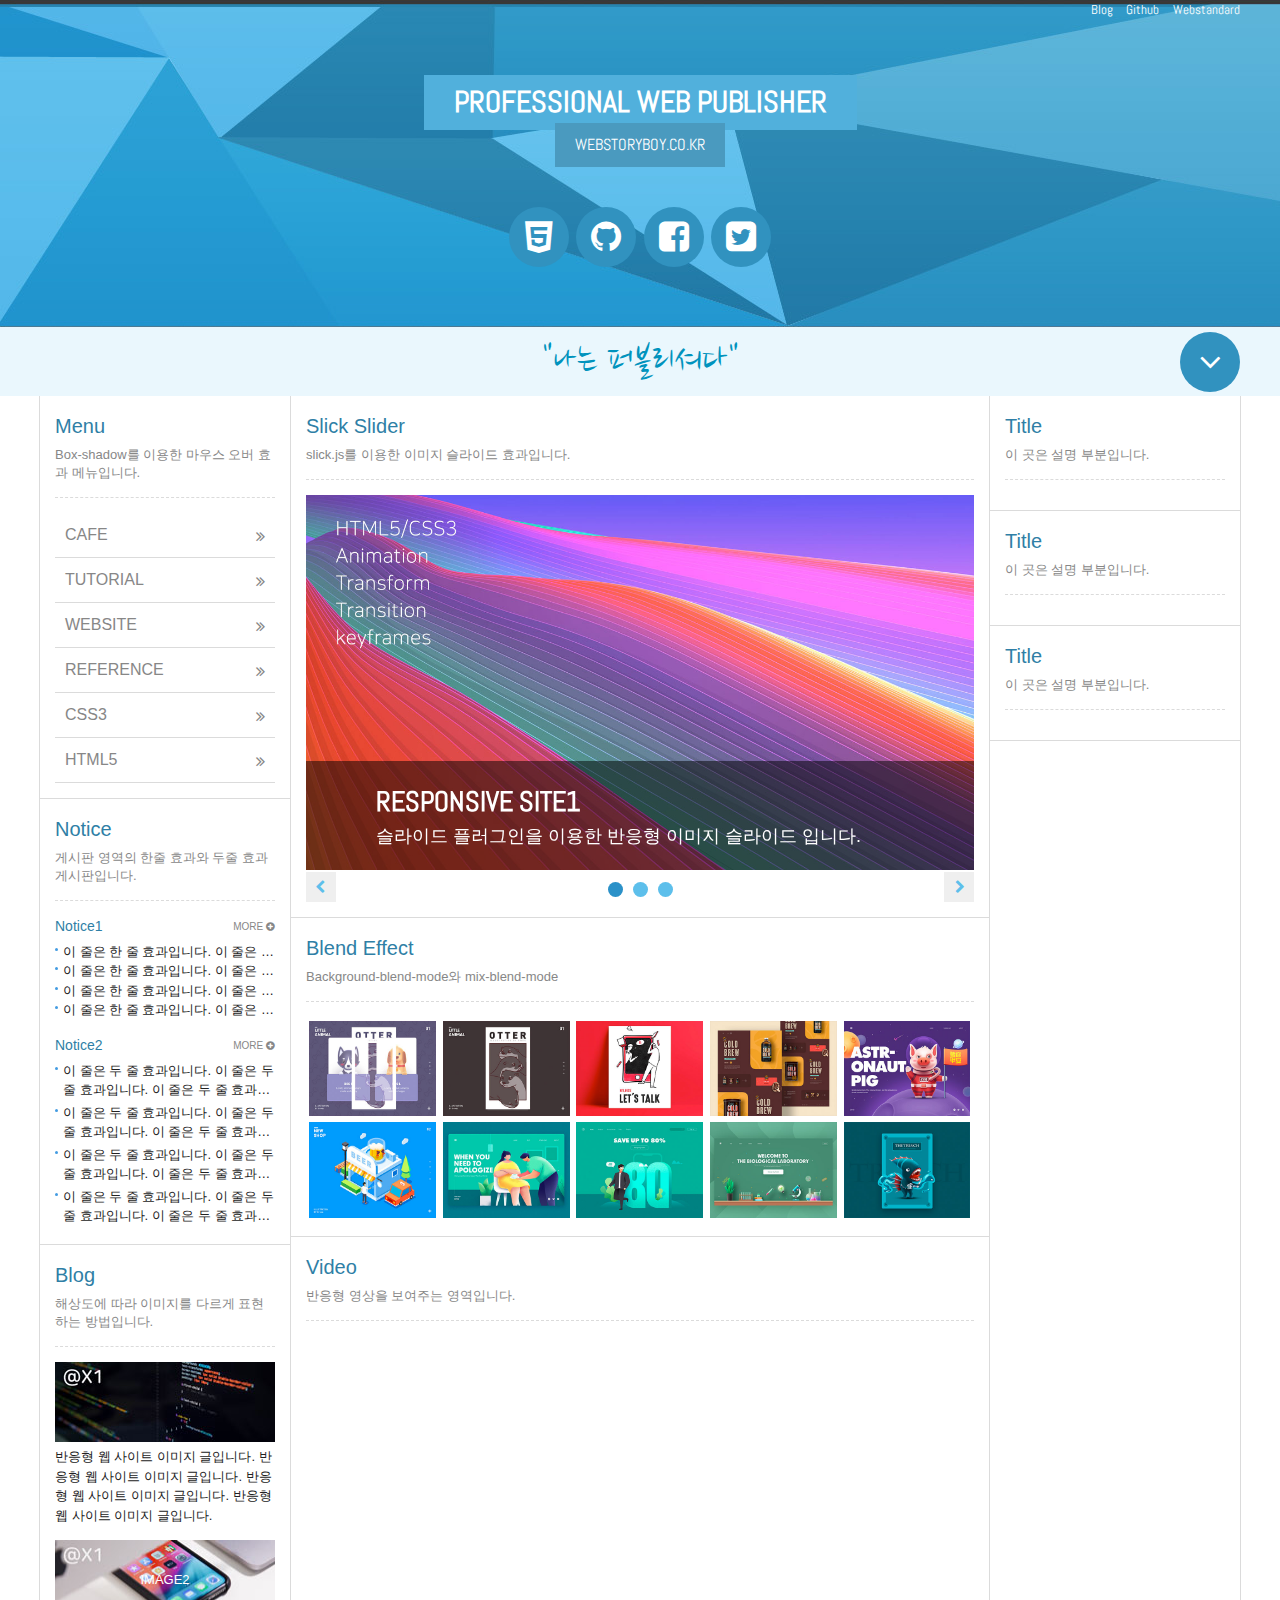
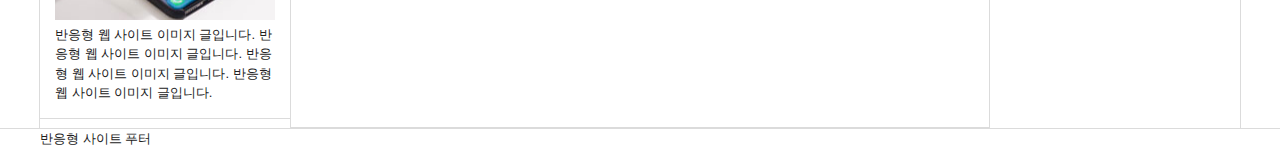
==== commit 8980d403: "30강 비디오" ====
--- a/반응형레이아웃/html5/index.html
+++ b/반응형레이아웃/html5/index.html
@@ -316,11 +316,21 @@
 
                     <!--col6-->
                     <article class="column col6">
-                        <h4 class="col_tit">Title</h4>
-                        <p class="col_desc">이 곳은 설명 부분입니다.</p>
-                        <!-- -->
-
-                        <!-- // -->
+                        <h4 class="col_tit">Video</h4>
+                        <p class="col_desc">반응형 영상을 보여주는 영역입니다.</p>
+
+                        <!-- 소장하고 있는 파일로 올리는 법-->
+                        <!-- video -->
+                        <!-- <video autoplay="autoplay" controls="controls" loop="loop">
+                            <source src="img/아디다스에 거절당한 대학생이 만든 아디다스 광고.mp4" type="video/mp4"> 
+                        </video> -->
+
+                        <!-- 인터넷에 있는 영상을 공유하여 올리는 법 -->
+                        <div class="video">
+                            <iframe width="560" height="315" src="https://www.youtube.com/embed/bGCdInlTi2A" frameborder="0" allow="accelerometer; autoplay; encrypted-media; gyroscope; picture-in-picture" allowfullscreen></iframe>
+                        </div>
+                        
+                        <!-- //video -->
                     </article>
                     <!--//col6-->
 
--- a/반응형레이아웃/html5/css/style.css
+++ b/반응형레이아웃/html5/css/style.css
@@ -184,6 +184,11 @@
 .square a {float: left; width: 19%; margin: 0.5%;}
 .square a img {width: 100%; display:block;}
 
+/* 비디오 */
+.video {position: relative; width: 100%; padding-bottom: 56.25%;}
+.video iframe {position: absolute; width: 100%;height: 100%;}
+
+
 
 /* mediaquery */
 
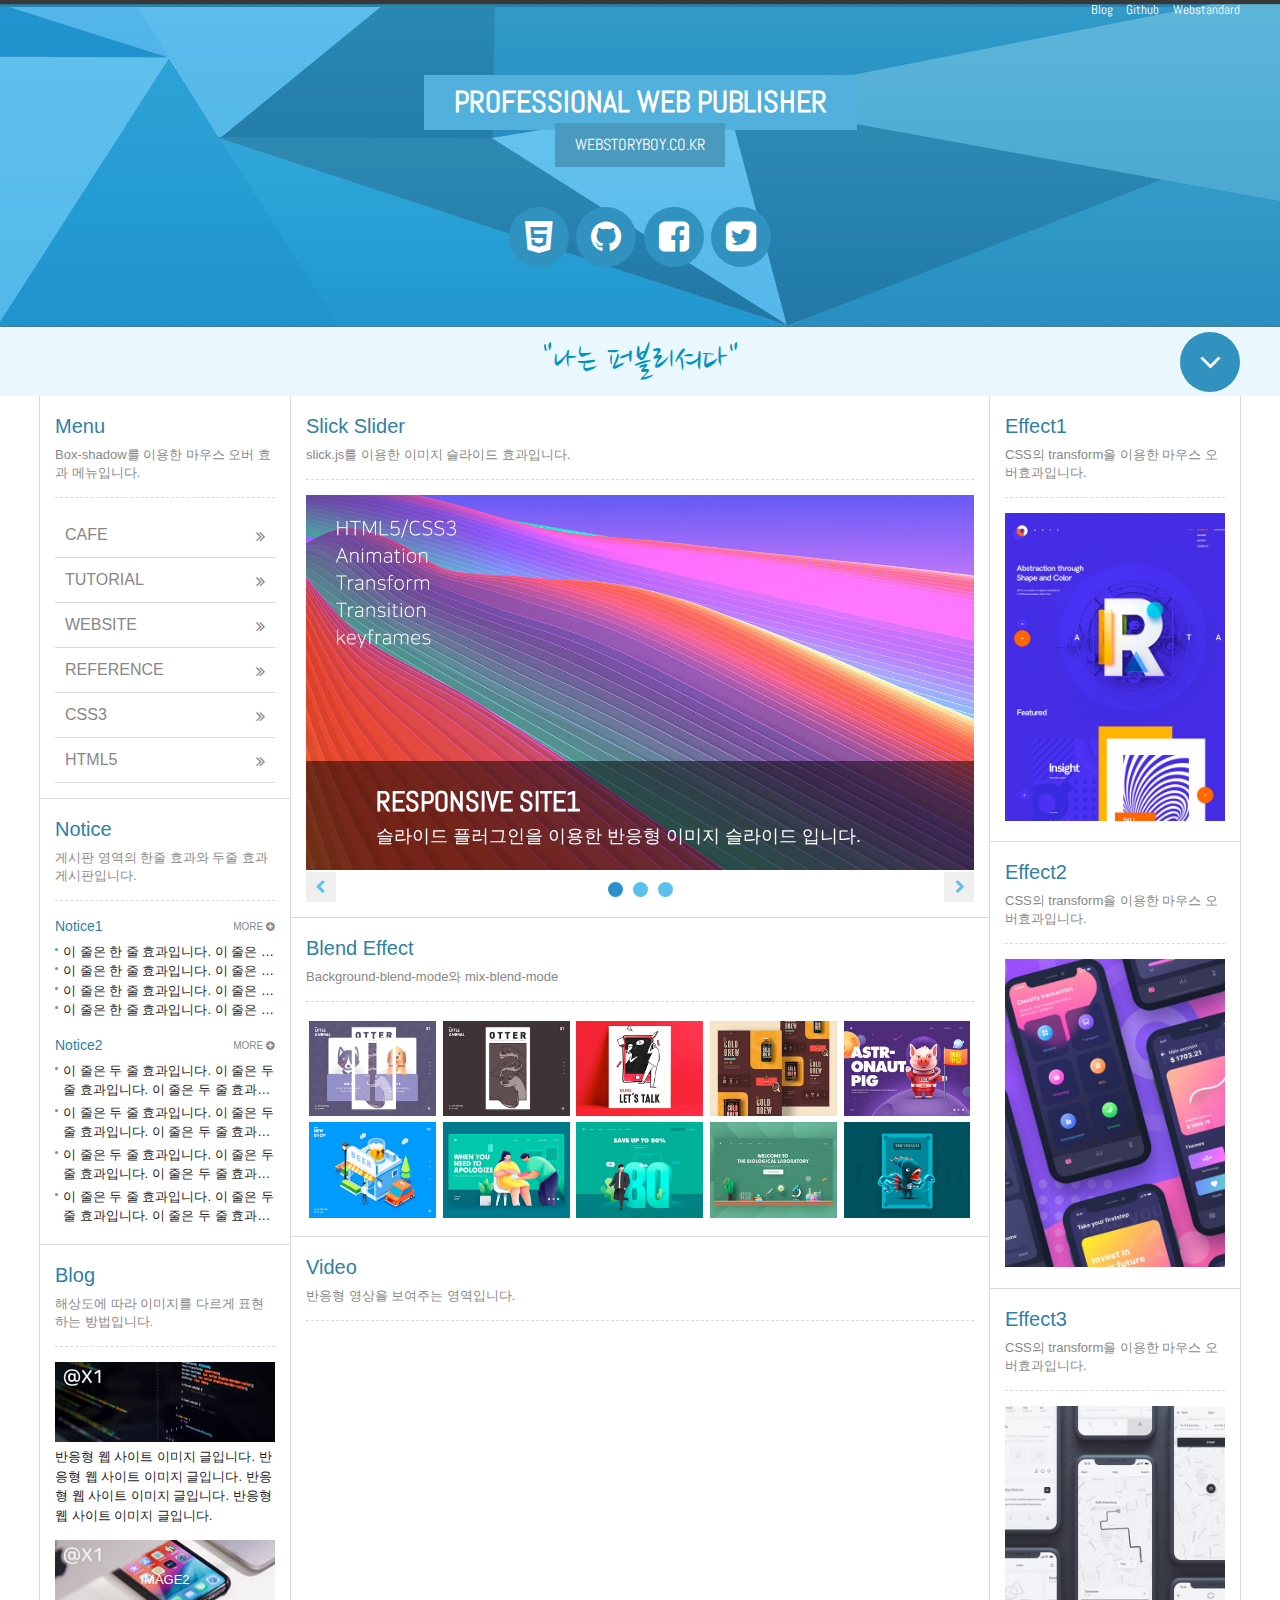
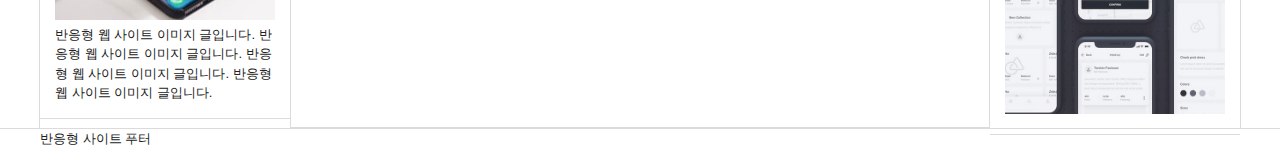
==== commit 2f142cbd: "사이드 이펙트" ====
--- a/반응형레이아웃/html5/index.html
+++ b/반응형레이아웃/html5/index.html
@@ -340,31 +340,43 @@
 
                     <!--col7-->
                     <article class="column col7">
-                        <h4 class="col_tit">Title</h4>
-                        <p class="col_desc">이 곳은 설명 부분입니다.</p>
-                        <!-- -->
-
-                        <!-- // -->
+                        <h4 class="col_tit">Effect1</h4>
+                        <p class="col_desc">CSS의 transform을 이용한 마우스 오버효과입니다.</p>
+                        <!-- side1 -->
+                        <div class="side1">
+                            <figure>
+                                <img src="img/side1.jpg" alt="이미지1">
+                            </figure>
+                        </div>
+                        <!-- //side1 -->
                     </article>
                     <!--//col7-->
 
                     <!--col8-->
                     <article class="column col8">
-                        <h4 class="col_tit">Title</h4>
-                        <p class="col_desc">이 곳은 설명 부분입니다.</p>
-                        <!-- -->
-
-                        <!-- // -->
+                        <h4 class="col_tit">Effect2</h4>
+                        <p class="col_desc">CSS의 transform을 이용한 마우스 오버효과입니다.</p>
+                        <!-- side2 -->
+                        <div class="side2">
+                            <figure>
+                                <img src="img/side2.jpg" alt="이미지2">
+                            </figure>
+                        </div>
+                        <!-- //side2 -->
                     </article>
                     <!--//col8-->
 
                     <!--col9-->
                     <article class="column col9">
-                        <h4 class="col_tit">Title</h4>
-                        <p class="col_desc">이 곳은 설명 부분입니다.</p>
-                        <!-- -->
-
-                        <!-- // -->
+                        <h4 class="col_tit">Effect3</h4>
+                        <p class="col_desc">CSS의 transform을 이용한 마우스 오버효과입니다.</p>
+                        <!-- side3 -->
+                        <div class="side3">
+                            <figure>
+                                <img src="img/side3.jpg" alt="이미지3">
+                            </figure>
+                        </div>
+                        <!-- //side3 -->
                     </article>
                     <!--//col9-->
                 </section>
--- a/반응형레이아웃/html5/css/style.css
+++ b/반응형레이아웃/html5/css/style.css
@@ -218,6 +218,11 @@
     .nav > div li {width: 33.3333%;}
     .nav > div:last-child li{width: 33.3333%;}
     .nav > div ol {margin-bottom: 10px;}
+
+    #cont_right {overflow: hidden;}
+    #cont_right .column {float: left; width: 33.3333%; box-sizing: border-box;}
+    #cont_right .colum.col7 {border-right: 1px solid #dbdbdb; border-bottom: 0;}
+    #cont_right .colum.col8 {border-right: 1px solid #dbdbdb; border-bottom: 0;}
 }
 
 /* 화면 너비 0 ~ 768px */
@@ -248,6 +253,10 @@
     .column.col1 .menu li a:hover {box-shadow: none; background: rgba(36,130,174,0.3);} 
     .column.col2 {background: #fff;}
 
+    #cont_right .column {width: 50%;}
+    #cont_right .column.col8 {border-right: 0;}
+    #cont_right .column.col9 {display: none;}
+
     .slider figcaption {padding: 10px;}
     .slider figcaption em {font-size: 18px;}
     .slider figcaption span {font-size: 14px;}
@@ -261,5 +270,8 @@
     .nav > div li {width: 100%;}
     .nav > div:last-child li{width: 100%;}
 
+    #cont_right .column {width: 100%;}
+    #cont_right .colum.col7{border-right: 0; border-bottom: 1px solid #dbdbdb;}
+
     .square a{width: 100%; margin-right: 0; margin-left: 0;}
 }
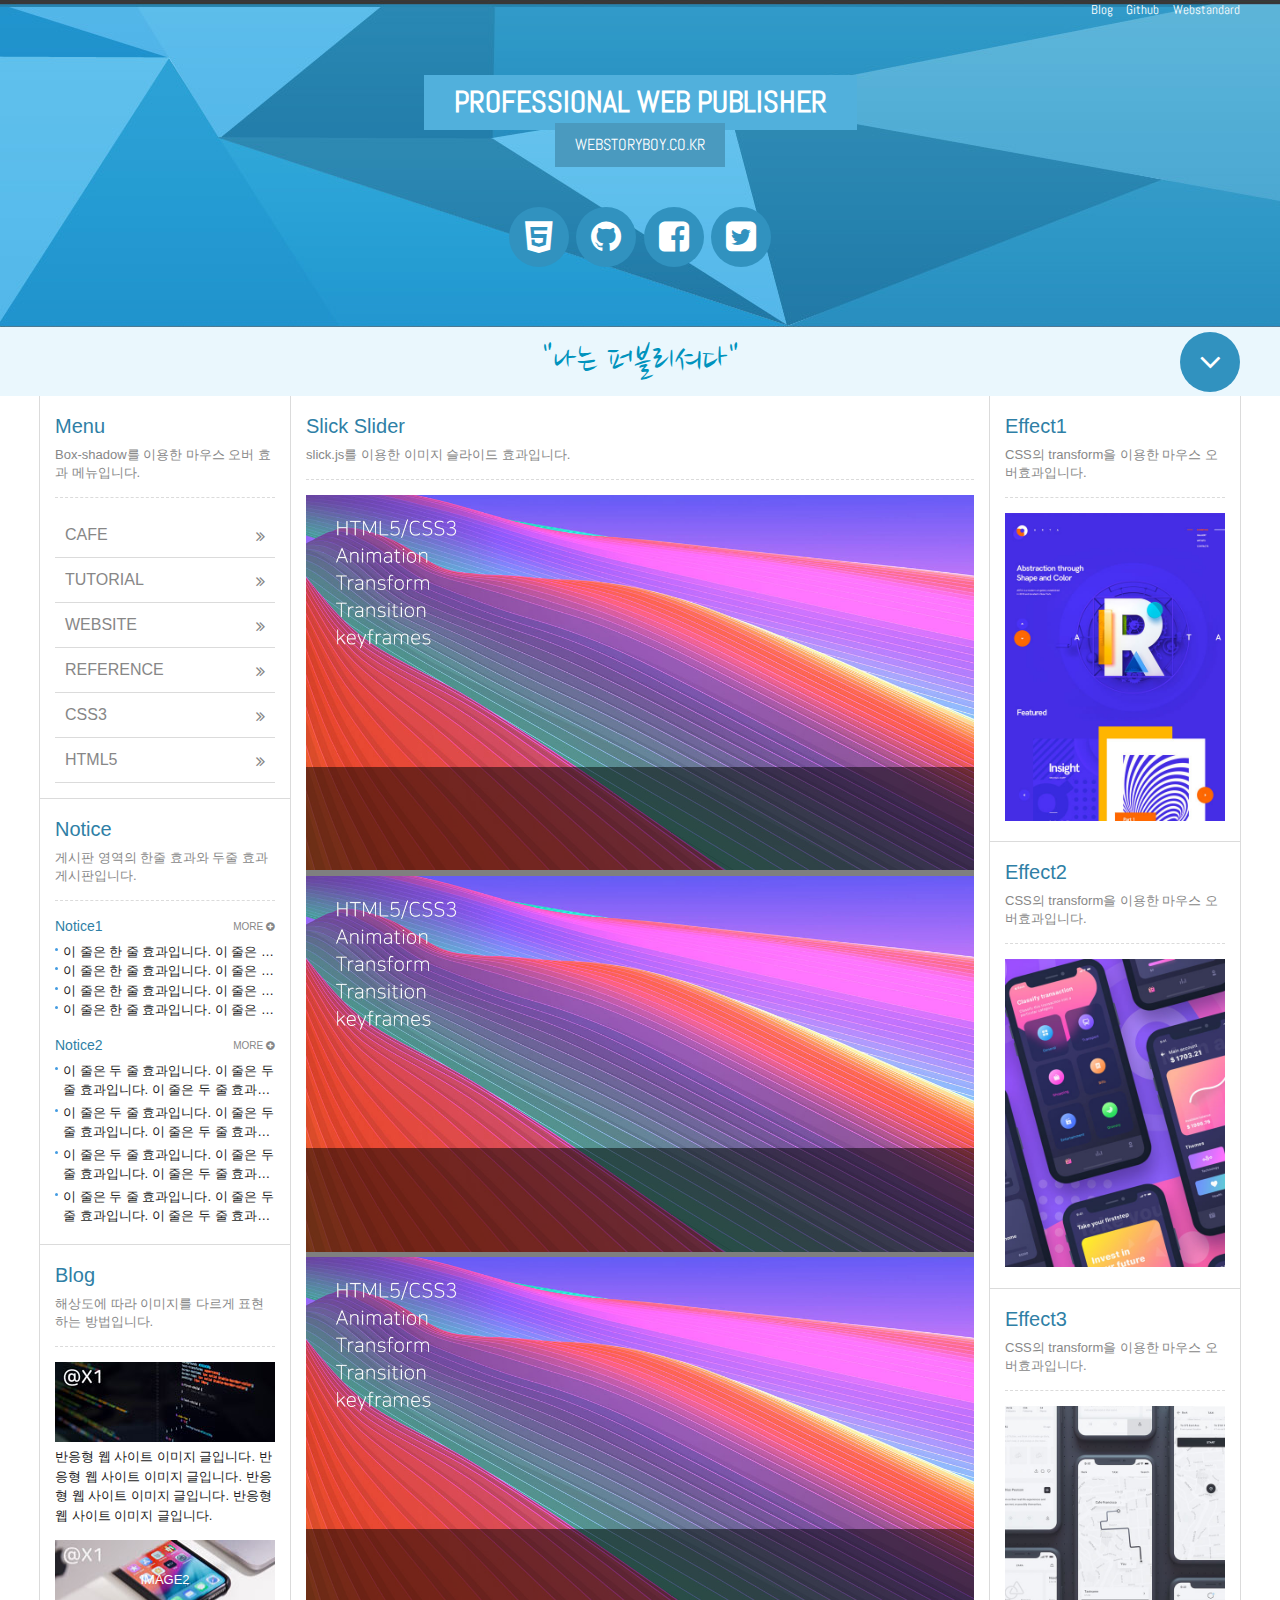
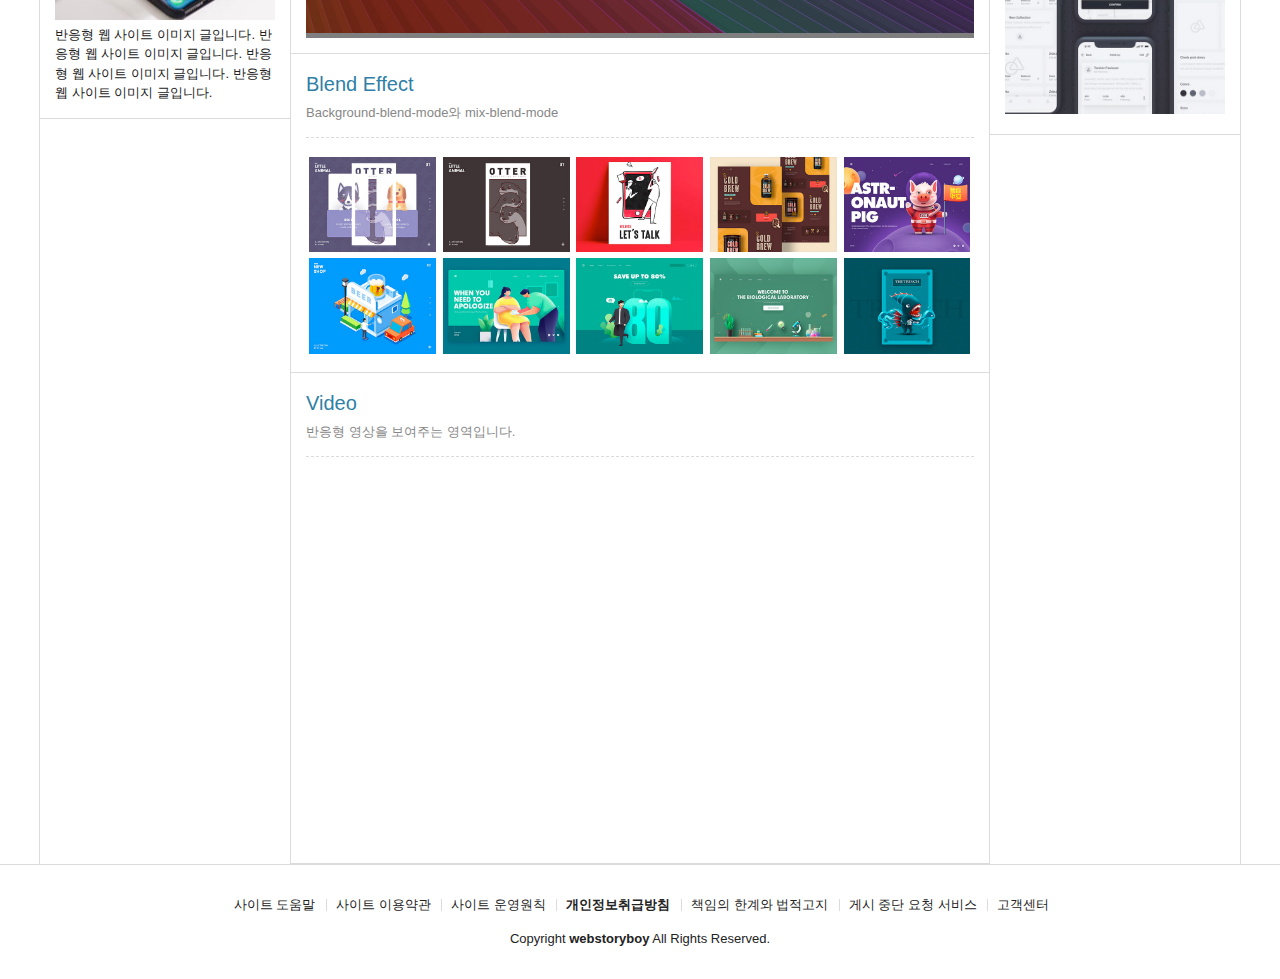
==== commit e9dfb628: "33 반응형 사이트 만들기" ====
--- a/반응형레이아웃/html5/index.html
+++ b/반응형레이아웃/html5/index.html
@@ -379,14 +379,29 @@
                         <!-- //side3 -->
                     </article>
                     <!--//col9-->
-                </section>
+                </section>  
             </div>
             <!-- //contents-->
         </section>
     </main>
     <footer id="footer">
-        <div class="container">
-            <h2>반응형 사이트 푸터</h2>
+        <div class="row">
+            <div class="footer">
+                <ul>
+                    <li><a href="#">사이트 도움말</a></li>
+                    <li><a href="#">사이트 이용약관</a></li>
+                    <li><a href="#">사이트 운영원칙</a></li>
+                    <li><a href="#"><strong>개인정보취급방침</strong></a></li>
+                    <li><a href="#">책임의 한계와 법적고지</a></li>
+                    <li><a href="#">게시 중단 요청 서비스</a></li>
+                    <li><a href="#">고객센터</a></li>
+                </ul>
+                <address>
+                    Copyright
+                    <a href="http://webstoryboy.co.kr"><strong>webstoryboy</strong></a>
+                    All Rights Reserved.
+                </address>
+            </div>
         </div>
     </footer>
     <!--//footer-->
@@ -398,9 +413,34 @@
     <script src="js/lightgallery.min.js"></script>
 
     <script>
+        // 접기 펼치기
+        $(".btn").click(function(e){
+            e.preventDefault();
+            $(".nav").slideToggle();
+            $(".btn").toggleClass("open");
+
+            if($(".btn").hasClass("open")){
+                // open이 있을 때
+                $(".btn").find("i").attr("class","fa fa-angle-up");
+            } else {
+                // open이 없을 때
+                $(".btn").find("i").attr("class","fa fa-angle-down");
+            }
+        });
+
+        $(window).resize(function(){
+            var wWidth = $(window).width();
+            if(wWidth > 600) {
+                $(".nav").removeAttr("style");
+            }
+        }
+
+
         //라이트 박스
         $(".lightbox").lightGallery({
-
+            autoplay: true,
+            pause: 3000,
+            progressBar: true
         });
 
         //이미지 슬라이더
--- a/반응형레이아웃/html5/css/style.css
+++ b/반응형레이아웃/html5/css/style.css
@@ -188,6 +188,12 @@
 .video {position: relative; width: 100%; padding-bottom: 56.25%;}
 .video iframe {position: absolute; width: 100%;height: 100%;}
 
+/* 푸터 */
+.footer {text-align: center; padding: 30px 50px;}
+.footer li {position: relative; display: inline; padding: 0 7px 0 10px; white-space: nowrap;}
+.footer li::before{content: ''; width: 1px; height: 12px; background-color: #dbdbdb; position: absolute; left: 0; top: 2px;}
+.footer li:first-child::before{width: 0;}
+.footer address {padding-top: 15px;}
 
 
 /* mediaquery */
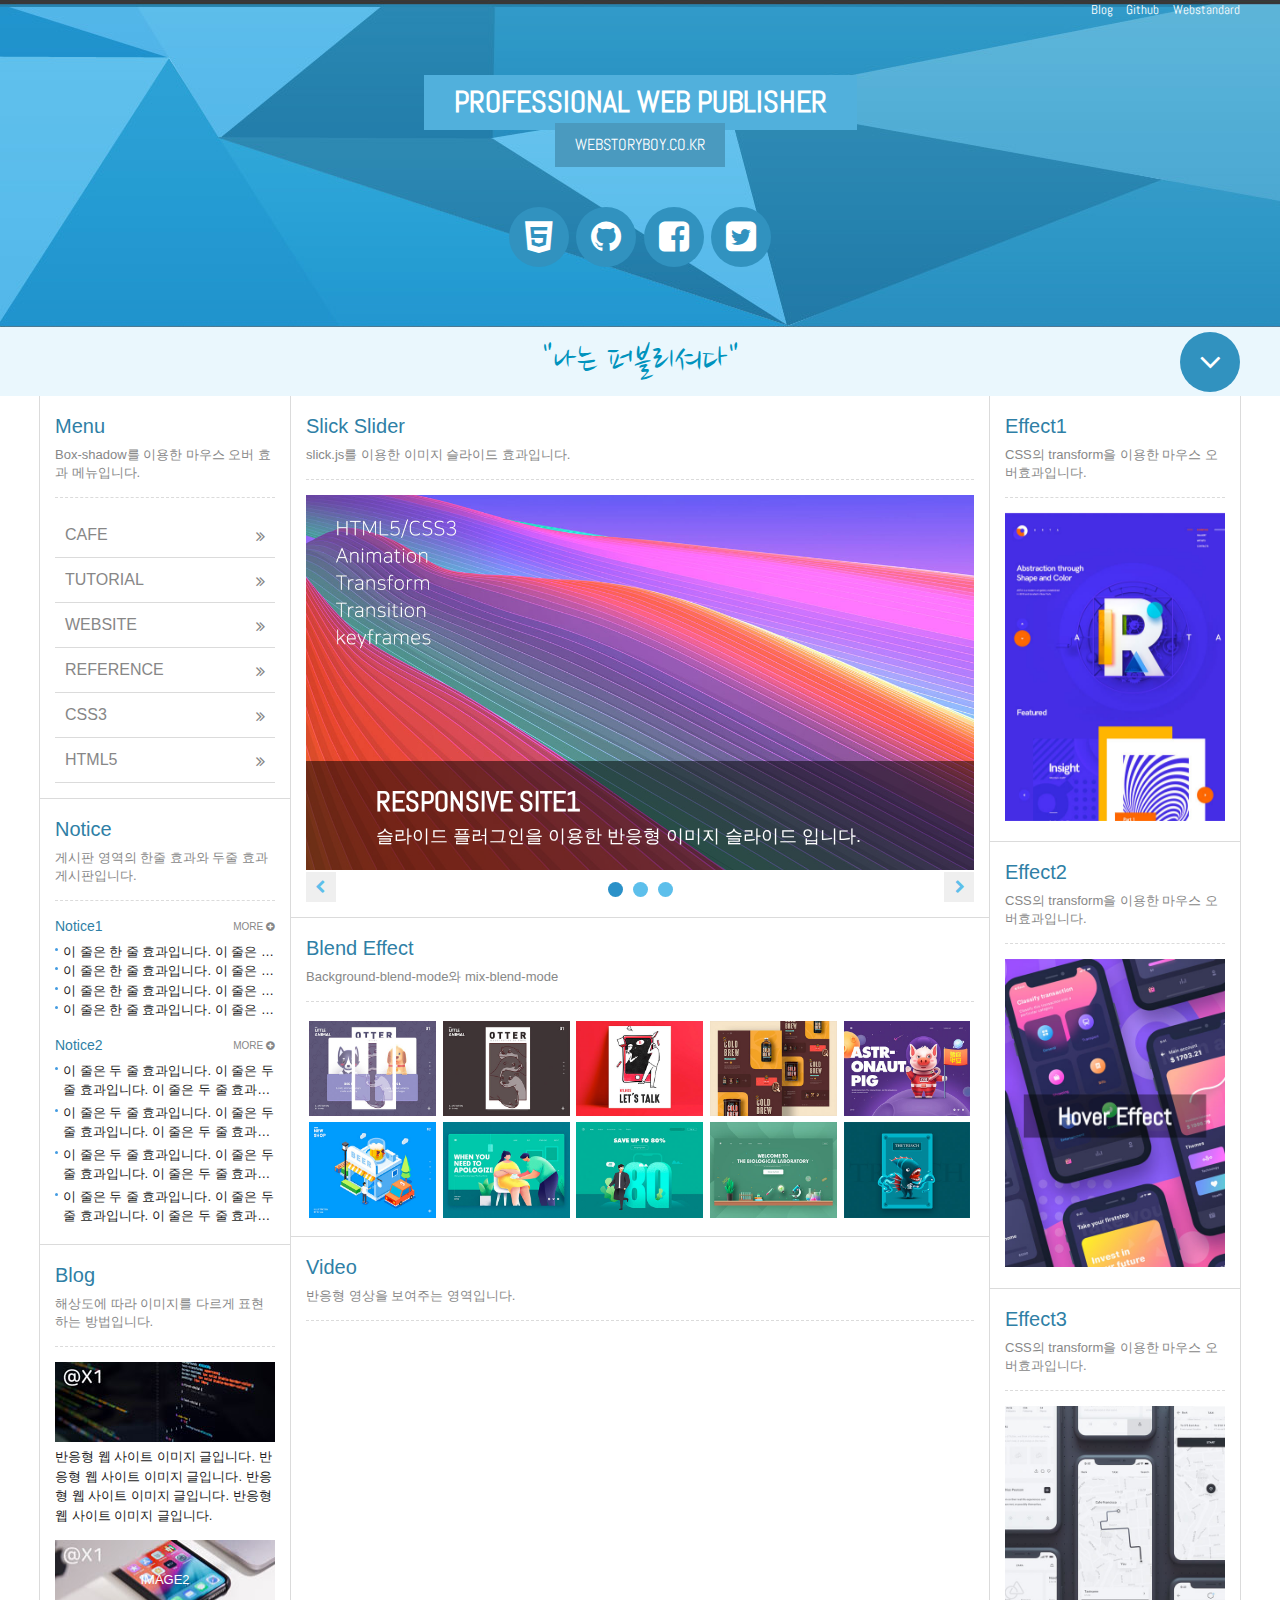
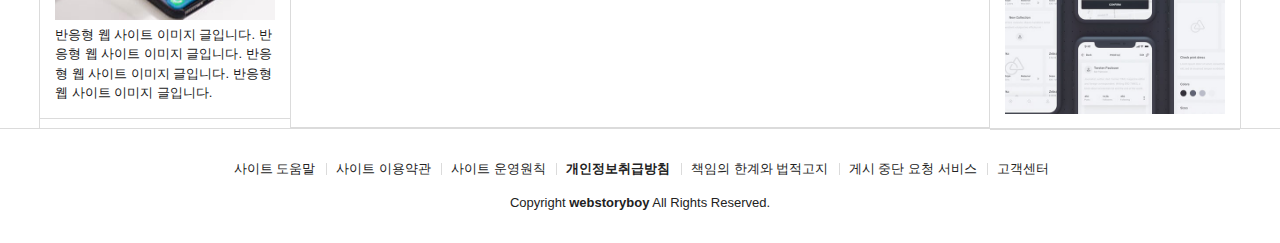
==== commit 135cacbc: "반응형 사이트 만들기 완강" ====
--- a/반응형레이아웃/html5/index.html
+++ b/반응형레이아웃/html5/index.html
@@ -343,12 +343,15 @@
                         <h4 class="col_tit">Effect1</h4>
                         <p class="col_desc">CSS의 transform을 이용한 마우스 오버효과입니다.</p>
                         <!-- side1 -->
-                        <div class="side1">
-                            <figure>
-                                <img src="img/side1.jpg" alt="이미지1">
+						<div class="side1">
+                            <figure class="front">
+                                <img src="img/side1.jpg" alt="이미지2">
                             </figure>
-                        </div>
-                        <!-- //side1 -->
+                            <div class="back">
+                                <i class="fa fa-heart fa-4x" aria-hidden="true"></i>
+                            </div>
+                        </div>
+                        <!-- side1//-->
                     </article>
                     <!--//col7-->
 
@@ -358,8 +361,17 @@
                         <p class="col_desc">CSS의 transform을 이용한 마우스 오버효과입니다.</p>
                         <!-- side2 -->
                         <div class="side2">
-                            <figure>
+                            <figure class="front">
                                 <img src="img/side2.jpg" alt="이미지2">
+                                <figcaption>
+                                    Hover Effect
+                                </figcaption>
+                            </figure>
+                            <div class="back">
+                                <img src="img/side4.jpg" alt="이미지2">
+                                <figcaption>
+                                    Hover Effect
+                                </figcaption>
                             </figure>
                         </div>
                         <!-- //side2 -->
@@ -374,6 +386,9 @@
                         <div class="side3">
                             <figure>
                                 <img src="img/side3.jpg" alt="이미지3">
+                                <figcaption>
+                                    <h3>Hover<em>Effect</em></h3>
+                                </figcaption>
                             </figure>
                         </div>
                         <!-- //side3 -->
@@ -413,51 +428,53 @@
     <script src="js/lightgallery.min.js"></script>
 
     <script>
-        // 접기 펼치기
+         //접기/펼치기
         $(".btn").click(function(e){
             e.preventDefault();
             $(".nav").slideToggle();
             $(".btn").toggleClass("open");
+            //var btn = $(".btn").find(">i").attr("class");
+            //alert(btn);
 
             if($(".btn").hasClass("open")){
-                // open이 있을 때
-                $(".btn").find("i").attr("class","fa fa-angle-up");
+                //open이 있을 때
+                $(".btn").find(">i").attr("class","fa fa-angle-up");
             } else {
-                // open이 없을 때
-                $(".btn").find("i").attr("class","fa fa-angle-down");
+                //open이 없을 때
+                $(".btn").find(">i").attr("class","fa fa-angle-down");
             }
         });
-
+        
         $(window).resize(function(){
             var wWidth = $(window).width();
-            if(wWidth > 600) {
+            if(wWidth > 600){
                 $(".nav").removeAttr("style");
             }
-        }
-
-
+        });
+        
         //라이트 박스
         $(".lightbox").lightGallery({
+            thumbnail: true,
             autoplay: true,
             pause: 3000,
             progressBar: true
-        });
+        }); 
 
         //이미지 슬라이더
         $(".slider").slick({
-            dots: true,
-            autoplay: true,
-            autoplaySpeed: 3000,
-            arrows: true,
-            responsive: [
-                {
-                    breakpoint: 768,
-                    settings: {
-                        autoplay: false,
-                    }
-                }
-            ]
-        });
+			dots: true,
+			autoplay: true,
+			autoplaySpeed: 3000,
+			arrows: true,
+			responsive: [
+			    {
+				    breakpoint: 768,
+				    settings: {
+				        autoplay: false,
+			      	}
+			    }
+			]
+		});
 
         //sns 공유하기
         $(".facebook").click(function (e) {
--- a/반응형레이아웃/html5/css/style.css
+++ b/반응형레이아웃/html5/css/style.css
@@ -180,9 +180,23 @@
     position: absolute; left: 11px; top: 8px;
 }
 
-/* light box */
-.square a {float: left; width: 19%; margin: 0.5%;}
-.square a img {width: 100%; display:block;}
+/* 라이트 박스 */
+.square a {float: left; width: 19%; margin: 0.5%; position: relative; overflow: hidden;  }
+.square a img {width: 100%; display: block;}
+.square a em {
+    background: rgba(0,0,0,0.77); color: #fff; width: 100%; text-align: center;
+    position: absolute; left:0; bottom: -30px; opacity: 1; transition: all .3s ease;}
+.square a:hover em {bottom: 0; background: rgba(0,0,0,0.57); }
+.square a:nth-child(1):hover img {filter: blur(2px);}
+.square a:nth-child(2):hover img {filter: brightness(50%);}
+.square a:nth-child(3):hover img {filter: contrast(10%);}
+.square a:nth-child(4):hover img {filter: grayscale(100%);}
+.square a:nth-child(5):hover img {filter: hue-rotate(120deg);}
+.square a:nth-child(6):hover img {filter: invert(100%);}
+.square a:nth-child(7):hover img {filter: opacity(10%);}
+.square a:nth-child(8):hover img {filter: saturate(10%);}
+.square a:nth-child(9):hover img {filter: sepia(120%);}
+.square a:nth-child(10):hover img {filter: sepia(120%) hue-rotate(120deg);}
 
 /* 비디오 */
 .video {position: relative; width: 100%; padding-bottom: 56.25%;}
@@ -194,6 +208,89 @@
 .footer li::before{content: ''; width: 1px; height: 12px; background-color: #dbdbdb; position: absolute; left: 0; top: 2px;}
 .footer li:first-child::before{width: 0;}
 .footer address {padding-top: 15px;}
+
+/* 사이드 이펙트1 */
+.side1 {position: relative; display: block; perspective: 600px;}
+.side1 .front {
+    transform-style: preserve-3d;
+    transform: rotateY(0deg);
+    transition: all 0.5s ease-in-out;
+    backface-visibility: hidden;
+}
+.side1 .back {
+    position: absolute; top: 0; left: 0; 
+    width: 100%; height: 100%; z-index: -1;
+    transform-style: preserve-3d;
+    color: #fff;
+    background: #4038DC;
+    text-align: center;
+    transform: rotateY(-180deg);
+    transition: all 0.5s ease-in-out;
+    backface-visibility: hidden;
+}
+.side1 .back i {position: absolute; left: 50%; top: 50%; transform: translate(-50%, -50%);}
+.side1:hover .front {transform: rotateY(180deg);}
+.side1:hover .back {transform: rotateY(0deg); z-index: 1;}
+
+/* 사이드 이펙트2 */
+.side2 {position: relative; display: block; perspective: 600px;}
+.side2 .front {
+    transform-style: preserve-3d;
+    transform: rotateY(0deg);
+    transition: all 0.5s ease-in-out;
+    backface-visibility: hidden;
+}
+.side2 .back {
+    position: absolute; top: 0; left: 0;
+    width: 100%; height: 100%; z-index: -1;
+    transform-style: preserve-3d;
+    transform: rotateY(-180deg);
+    transition: all 0.5s ease-in-out;
+    backface-visibility: hidden;
+}
+
+.side2 .front figcaption{
+    position: absolute; left: 50%; top: 50%;
+    transform: translate(-50%, -50%) translateZ(100px);
+    display: block;
+    text-align: center;
+}
+.side2 .back figcaption{
+    position: absolute; left: 50%; top: 50%;
+    transform: translate(-50%, -50%) translateZ(100px);
+    display: block;
+    text-align: center;
+}
+
+.side2 figcaption{width: 60%;}
+.side2 figcaption {color:#fff; font-size: 20px; font-family: 'Abel'; font-weight:bold; background: rgba(0, 0, 0, 0.4); padding: 3px 10px;}
+.side2:hover .front{transform: rotateY(180deg);}
+.side2:hover .back{transform: rotateY(0deg); z-index: 1;}
+
+/* 사이드 이펙트 3 */
+.side3 {position: relative; overflow: hidden; background: #fff;}
+.side3 figcaption {
+    position: absolute; left: 50%; top: 50%;
+    color: #fff; text-align: center;
+    opacity: 0;
+    text-transform: uppercase;
+    transition: all 0.3s ease;
+    transform: translate(350%, -50%) rotate(180deg);
+}
+.side3 figcaption:after{
+    content: '';
+    width: 100px; height: 100px;
+    background: #000; border-radius: 50%;
+    position: absolute; left: 50%; top: 50%; z-index: -1;
+    transform: translate(-50%,-50%);
+}
+.side3 figcaption h3{font-size: 16px;}
+.side3 figcaption em{display: block; font-weight: bold;}
+.side3 img {display: block; transition: all 0.3s ease;}
+.side3:hover img {opacity: 0.4;}
+.side3:hover figcaption{
+    transform: translate(-50%, -50%) rotate(0deg); opacity: 1;
+}
 
 
 /* mediaquery */
